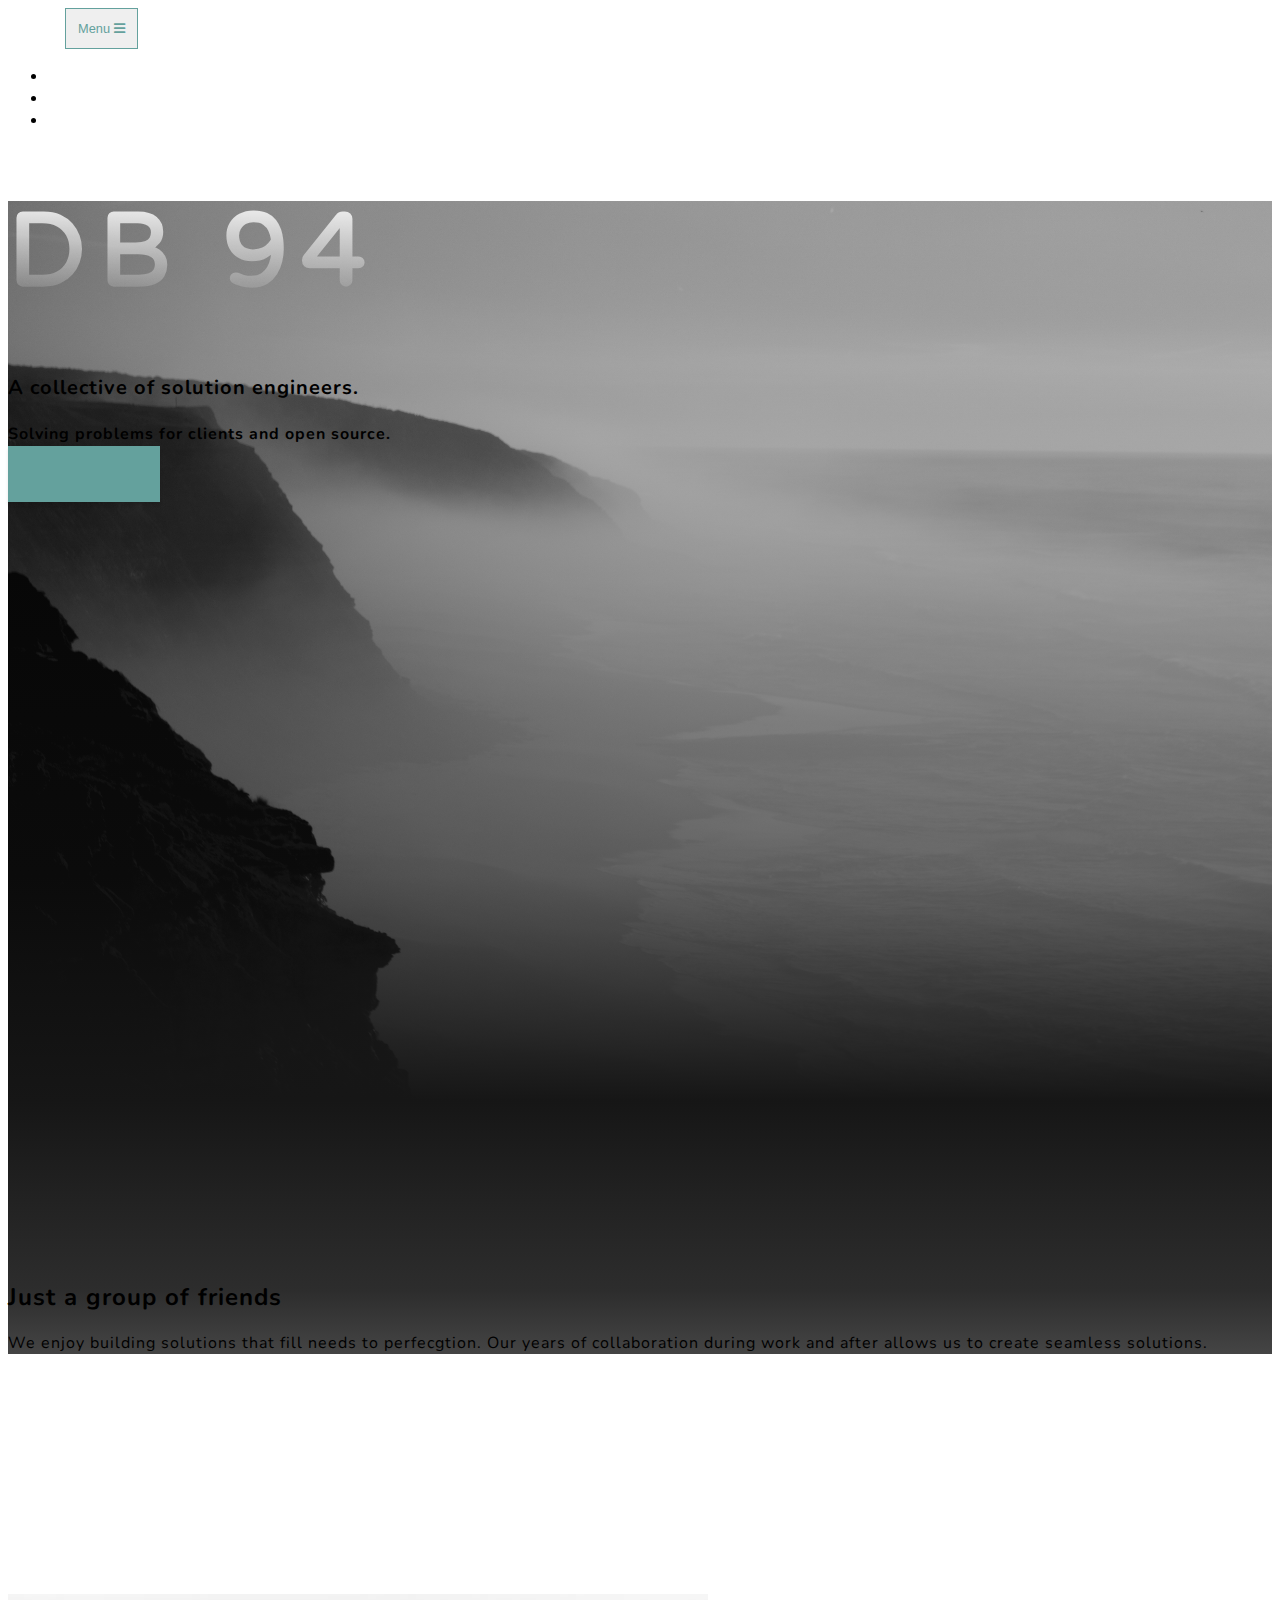
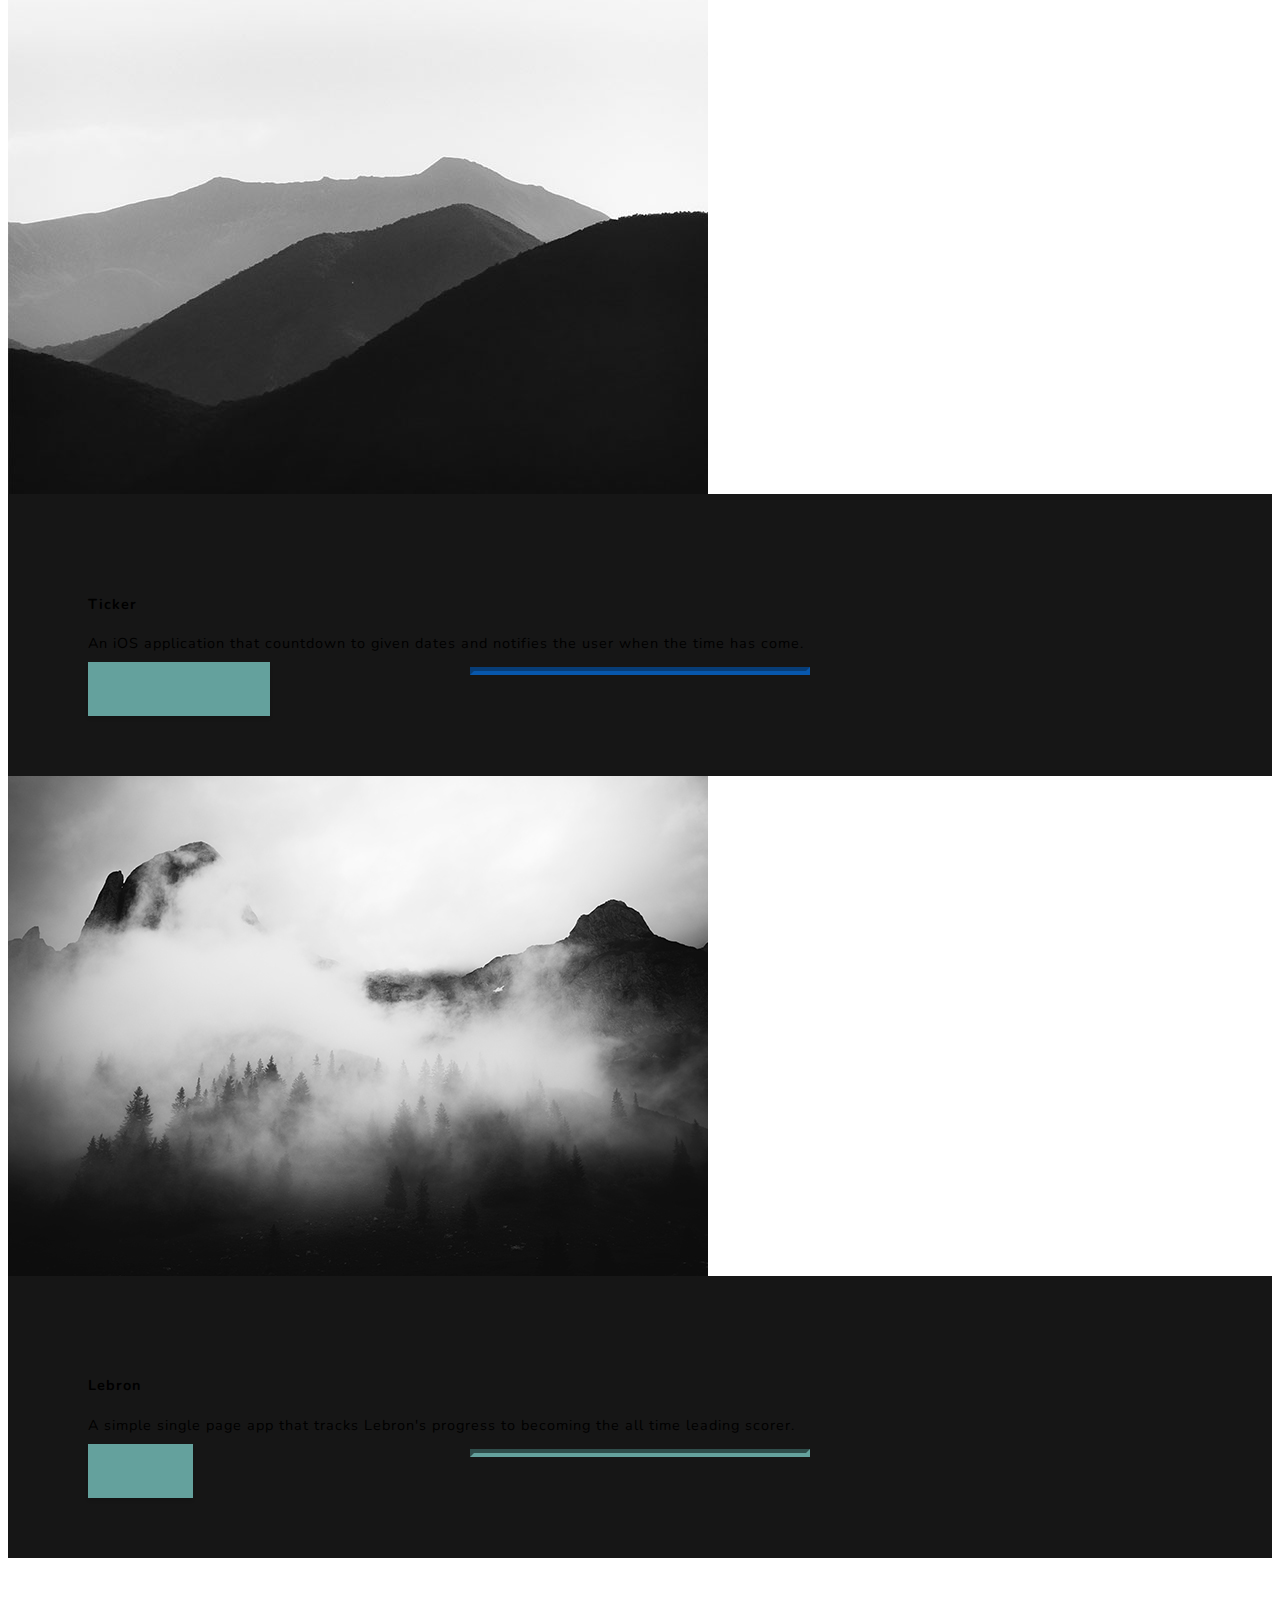
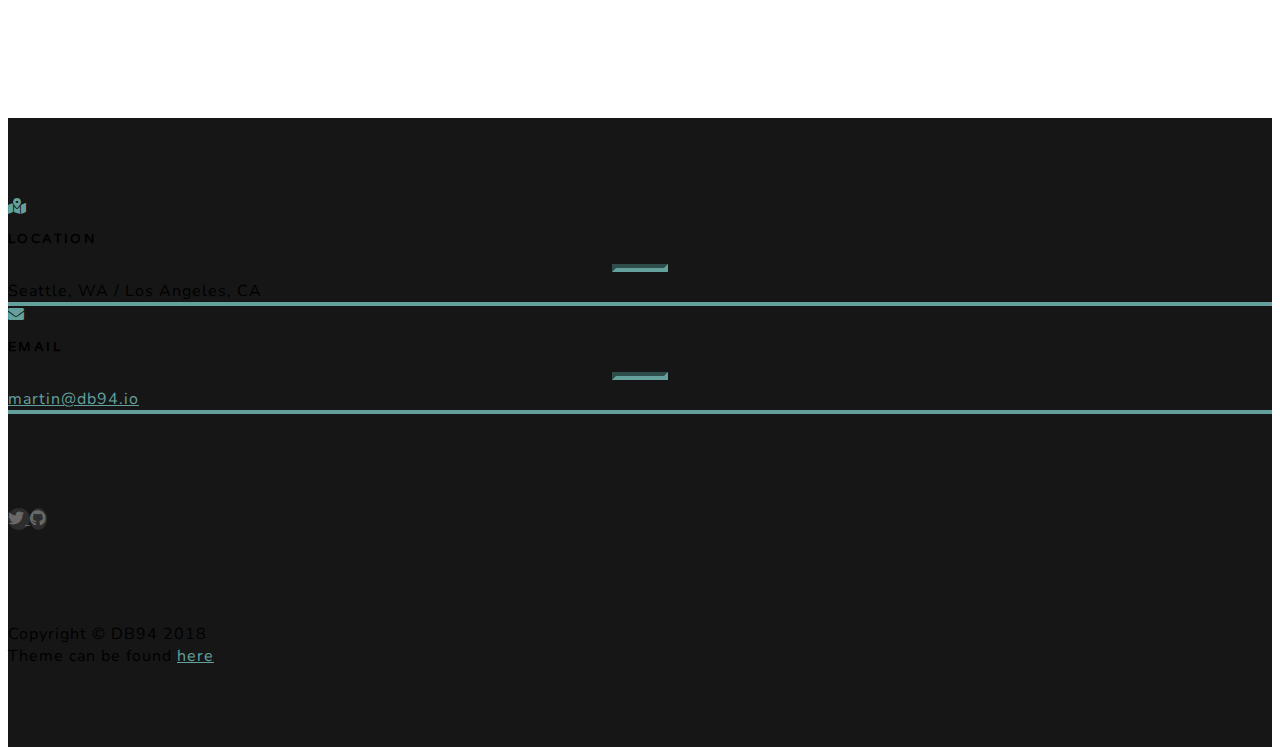
==== index.html @ 8a96ea71 "Add first version" ====
<html>
  <head>
    <meta charset="utf-8">
    <meta name="viewport" content="width=device-width, initial-scale=1, shrink-to-fit=no">
    <meta name="description" content="Software engineers available for contract work.">
    <meta name="author" content="Martin Calvert">
    <title>DB 94</title>
    <link rel="stylesheet" href="https://stackpath.bootstrapcdn.com/bootstrap/4.1.3/css/bootstrap.min.css" integrity="sha384-MCw98/SFnGE8fJT3GXwEOngsV7Zt27NXFoaoApmYm81iuXoPkFOJwJ8ERdknLPMO" crossorigin="anonymous">
    <link href="static/css/grayscale.min.css" rel="stylesheet">
    <link href="static/css/all.min.css" rel="stylesheet">
    <link href="https://fonts.googleapis.com/css?family=Varela+Round" rel="stylesheet">
    <link href="https://fonts.googleapis.com/css?family=Nunito:200,200i,300,300i,400,400i,600,600i,700,700i,800,800i,900,900i" rel="stylesheet">
  </head>
  <body>
    <!-- Navigation -->
    <nav class="navbar navbar-expand-lg navbar-light fixed-top" id="mainNav">
      <div class="container">
        <a class="navbar-brand js-scroll-trigger" href="#page-top">DB 94</a>
        <button class="navbar-toggler navbar-toggler-right" type="button" data-toggle="collapse" data-target="#navbarResponsive" aria-controls="navbarResponsive" aria-expanded="false" aria-label="Toggle navigation">
          Menu
          <i class="fas fa-bars"></i>
        </button>
        <div class="collapse navbar-collapse" id="navbarResponsive">
          <ul class="navbar-nav ml-auto">
            <li class="nav-item">
              <a class="nav-link js-scroll-trigger" href="#about">About</a>
            </li>
            <li class="nav-item">
              <a class="nav-link js-scroll-trigger" href="#projects">Projects</a>
            </li>
            <li class="nav-item">
              <a class="nav-link js-scroll-trigger" href="#contact">Contact</a>
            </li>
          </ul>
        </div>
      </div>
    </nav>

    <!-- Header -->
    <header class="masthead">
      <div class="container d-flex h-100 align-items-center">
        <div class="mx-auto text-center">
          <h1 class="mx-auto my-0 text-uppercase">DB 94</h1>
          <h2 class="text-white-50 mx-auto mt-2 mb-5">A collective of solution engineers.</h2>
          <h4 class="text-white-50 mx-auto mt-2 mb-5">Solving problems for clients and open source.</h4>
          <a href="#about" class="btn btn-primary js-scroll-trigger">About Us</a>
        </div>
      </div>
    </header>

    <!-- About Section -->
    <section id="about" class="about-section text-center">
      <div class="container">
        <div class="row">
          <div class="col-lg-8 mx-auto">
            <h2 class="text-white mb-4">Just a group of friends</h2>
            <p class="text-white-50">
              We enjoy building solutions that fill needs to perfecgtion. Our years of collaboration during work and after allows us to create seamless solutions.
            </p>
          </div>
        </div>
      </div>
    </section>

    <!-- Projects Section -->
    <section id="projects" class="projects-section bg-light">
      <div class="container">

        <!-- Featured Project Row -->
        <!-- <div class="row align-items-center no-gutters mb-4 mb-lg-5">
          <div class="col-xl-8 col-lg-7">
            <img class="img-fluid mb-3 mb-lg-0" src="static/img/bg-masthead.jpg" alt="">
          </div>
          <div class="col-xl-4 col-lg-5">
            <div class="featured-text text-center text-lg-left">
              <h4>Lebron</h4>
              <p class="text-black-50 mb-0"></p>
            </div>
          </div>
        </div> -->

        <!-- Project One Row -->
        <div class="row justify-content-center no-gutters mb-5 mb-lg-0">
          <div class="col-lg-6">
            <img class="img-fluid" src="static/img/demo-image-01.jpg" alt="">
          </div>
          <div class="col-lg-6">
            <div class="bg-black text-center h-100 project">
              <div class="d-flex h-100">
                <div class="project-text w-100 my-auto text-center text-lg-left">
                  <h4 class="text-white">Ticker</h4>
                  <p class="mb-0 text-white-50">An iOS application that countdown to given dates and notifies the user when the time has come.</p>
                  <hr class="d-none d-lg-block mb-0 ml-0" style="border-color: #007bff !important; opacity: .65;">
                  <a href="#" class="btn disabled btn-primary js-scroll-trigger" style="margin-top: 2rem;">Coming Soon</a>
                </div>
              </div>
            </div>
          </div>
        </div>

        <!-- Project Two Row -->
        <div class="row justify-content-center no-gutters">
          <div class="col-lg-6">
            <img class="img-fluid" src="static/img/demo-image-02.jpg" alt="">
          </div>
          <div class="col-lg-6 order-lg-first">
            <div class="bg-black text-center h-100 project">
              <div class="d-flex h-100">
                <div class="project-text w-100 my-auto text-center text-lg-right">
                  <h4 class="text-white">Lebron</h4>
                  <p class="mb-0 text-white-50">A simple single page app that tracks Lebron's progress to becoming the all time leading scorer.</p>
                  <hr class="d-none d-lg-block mb-0 mr-0">
                  <a href="https://lebron.db94.io" class="btn btn-primary js-scroll-trigger" style="margin-top: 2rem;">View</a>
                </div>
              </div>
            </div>
          </div>
        </div>

      </div>
    </section>

    <!-- Contact Section -->
    <section id="contact" class="contact-section bg-black">
      <div class="container">

        <div class="row">

          <div class="col-md-6 mb-4 mb-md-0">
            <div class="card py-4 h-100">
              <div class="card-body text-center">
                <i class="fas fa-map-marked-alt text-primary mb-2"></i>
                <h4 class="text-uppercase m-0">Location</h4>
                <hr class="my-4">
                <div class="small text-black-50">Seattle, WA / Los Angeles, CA</div>
              </div>
            </div>
          </div>

          <div class="col-md-6 mb-4 mb-md-0">
            <div class="card py-4 h-100">
              <div class="card-body text-center">
                <i class="fas fa-envelope text-primary mb-2"></i>
                <h4 class="text-uppercase m-0">Email</h4>
                <hr class="my-4">
                <div class="small text-black-50">
                  <a href="#">martin@db94.io</a>
                </div>
              </div>
            </div>
          </div>
        </div>

        <div class="social d-flex justify-content-center">
          <a href="https://twitter.com/db94io" class="mx-2">
            <i class="fab fa-twitter" style="line-height: 3rem;"></i>
          </a>
          <a href="https://github.com/db-94" class="mx-2">
            <i class="fab fa-github" style="line-height: 3rem;"></i>
          </a>
        </div>

      </div>
    </section>

    <!-- Footer -->
    <footer class="bg-black small text-center text-white-50">
      <div class="container">
        Copyright &copy; DB94 2018
      </div>
      <div class="container">
        Theme can be found <a href="https://github.com/BlackrockDigital/startbootstrap-grayscale">here</a>
      </div>
    </footer>
    <script src="https://code.jquery.com/jquery-3.3.1.slim.min.js" integrity="sha384-q8i/X+965DzO0rT7abK41JStQIAqVgRVzpbzo5smXKp4YfRvH+8abtTE1Pi6jizo" crossorigin="anonymous"></script>
    <script src="https://cdnjs.cloudflare.com/ajax/libs/popper.js/1.14.3/umd/popper.min.js" integrity="sha384-ZMP7rVo3mIykV+2+9J3UJ46jBk0WLaUAdn689aCwoqbBJiSnjAK/l8WvCWPIPm49" crossorigin="anonymous"></script>
    <script src="https://stackpath.bootstrapcdn.com/bootstrap/4.1.3/js/bootstrap.min.js" integrity="sha384-ChfqqxuZUCnJSK3+MXmPNIyE6ZbWh2IMqE241rYiqJxyMiZ6OW/JmZQ5stwEULTy" crossorigin="anonymous"></script>
    <script src="static/js/jquery.easing.min.js"></script>

    <!-- Custom scripts for this template -->
    <script src="static/js/grayscale.min.js"></script>
  </body>
</html>
---- static/css/grayscale.min.css ----
/*!
 * Start Bootstrap - Grayscale v5.0.2 (https://startbootstrap.com/template-overviews/grayscale)
 * Copyright 2013-2018 Start Bootstrap
 * Licensed under MIT (https://github.com/BlackrockDigital/startbootstrap-grayscale/blob/master/LICENSE)
 */#mainNav{min-height:56px;background-color:#fff}#mainNav .navbar-toggler{font-size:80%;padding:.75rem;color:#64a19d;border:1px solid #64a19d}#mainNav .navbar-toggler:focus{outline:0}#mainNav .navbar-brand{color:#161616;font-weight:700;padding:.9rem 0}#mainNav .navbar-nav .nav-item:hover{color:fade(white,80%);outline:0;background-color:transparent}#mainNav .navbar-nav .nav-item:active,#mainNav .navbar-nav .nav-item:focus{outline:0;background-color:transparent}@media (min-width:992px){#mainNav{padding-top:0;padding-bottom:0;border-bottom:none;background-color:transparent;-webkit-transition:background-color .3s ease-in-out;transition:background-color .3s ease-in-out}#mainNav .navbar-brand{padding:.5rem 0;color:rgba(255,255,255,.5)}#mainNav .nav-link{-webkit-transition:none;transition:none;padding:2rem 1.5rem;color:rgba(255,255,255,.5)}#mainNav .nav-link:hover{color:rgba(255,255,255,.75)}#mainNav .nav-link:active{color:#fff}#mainNav.navbar-shrink{background-color:#fff}#mainNav.navbar-shrink .navbar-brand{color:#161616}#mainNav.navbar-shrink .nav-link{color:#161616;padding:1.5rem 1.5rem 1.25rem;border-bottom:.25rem solid transparent}#mainNav.navbar-shrink .nav-link:hover{color:#64a19d}#mainNav.navbar-shrink .nav-link:active{color:#467370}#mainNav.navbar-shrink .nav-link.active{color:#64a19d;outline:0;border-bottom:.25rem solid #64a19d}}.masthead{position:relative;width:100%;height:auto;min-height:35rem;padding:15rem 0;background:-webkit-gradient(linear,left top,left bottom,from(rgba(22,22,22,.1)),color-stop(75%,rgba(22,22,22,.5)),to(#161616)),url(../img/bg-masthead.jpg);background:linear-gradient(to bottom,rgba(22,22,22,.1) 0,rgba(22,22,22,.5) 75%,#161616 100%),url(../img/bg-masthead.jpg);background-position:center;background-repeat:no-repeat;background-attachment:scroll;background-size:cover}.masthead h1{font-family:'Varela Round';font-size:2.5rem;line-height:2.5rem;letter-spacing:.8rem;background:-webkit-linear-gradient(rgba(255,255,255,.9),rgba(255,255,255,0));-webkit-text-fill-color:transparent;-webkit-background-clip:text}.masthead h2{max-width:20rem;font-size:1rem}@media (min-width:768px){.masthead h1{font-size:4rem;line-height:4rem}}@media (min-width:992px){.masthead{height:100vh;padding:0}.masthead h1{font-size:6.5rem;line-height:6.5rem;letter-spacing:.8rem}.masthead h2{max-width:30rem;font-size:1.25rem}}.btn{-webkit-box-shadow:0 .1875rem .1875rem 0 rgba(0,0,0,.1)!important;box-shadow:0 .1875rem .1875rem 0 rgba(0,0,0,.1)!important;padding:1.25rem 2rem;font-family:'Varela Round';font-size:80%;text-transform:uppercase;letter-spacing:.15rem;border:0}.btn-primary{background-color:#64a19d}.btn-primary:hover{background-color:#4f837f}.btn-primary:focus{background-color:#4f837f;color:#fff}.btn-primary:active{background-color:#467370!important}.about-section{padding-top:10rem;background:-webkit-gradient(linear,left top,left bottom,from(#161616),color-stop(75%,rgba(22,22,22,.9)),to(rgba(22,22,22,.8)));background:linear-gradient(to bottom,#161616 0,rgba(22,22,22,.9) 75%,rgba(22,22,22,.8) 100%)}.about-section p{margin-bottom:5rem}.projects-section{padding:10rem 0}.projects-section .featured-text{padding:2rem}@media (min-width:992px){.projects-section .featured-text{padding:0 0 0 2rem;border-left:.5rem solid #64a19d}}.projects-section .project-text{padding:3rem;font-size:90%}@media (min-width:992px){.projects-section .project-text{padding:5rem}.projects-section .project-text hr{border-color:#64a19d;border-width:.25rem;width:30%}}.signup-section{padding:10rem 0;background:-webkit-gradient(linear,left top,left bottom,from(rgba(22,22,22,.1)),color-stop(75%,rgba(22,22,22,.5)),to(#161616)),url(../img/bg-signup.jpg);background:linear-gradient(to bottom,rgba(22,22,22,.1) 0,rgba(22,22,22,.5) 75%,#161616 100%),url(../img/bg-signup.jpg);background-position:center;background-repeat:no-repeat;background-attachment:scroll;background-size:cover}.signup-section .form-inline input{-webkit-box-shadow:0 .1875rem .1875rem 0 rgba(0,0,0,.1)!important;box-shadow:0 .1875rem .1875rem 0 rgba(0,0,0,.1)!important;padding:1.25rem 2rem;height:auto;font-family:'Varela Round';font-size:80%;text-transform:uppercase;letter-spacing:.15rem;border:0}.contact-section{padding:5rem 0 0}.contact-section .card{border:0;border-bottom:.25rem solid #64a19d}.contact-section .card h4{font-size:.8rem;font-family:'Varela Round';text-transform:uppercase;letter-spacing:.15rem}.contact-section .card hr{border-color:#64a19d;border-width:.25rem;width:3rem}.contact-section .social{margin-top:5rem}.contact-section .social a{text-align:center;height:3rem;width:3rem;background:rgba(255,255,255,.1);border-radius:100%;line-height:3rem!important;color:rgba(255,255,255,.3)}.contact-section .social a:hover{color:rgba(255,255,255,.5)}.contact-section .social a:active{color:#fff}body{font-family:Nunito;letter-spacing:.0625em}a{color:#64a19d}a:focus,a:hover{text-decoration:none;color:#3c6360}.bg-black{background-color:#161616!important}.bg-primary{background-color:#64a19d!important}.text-primary{color:#64a19d!important}footer{padding:5rem 0}
---- static/css/all.min.css ----
/*!
 * Font Awesome Free 5.3.1 by @fontawesome - https://fontawesome.com
 * License - https://fontawesome.com/license/free (Icons: CC BY 4.0, Fonts: SIL OFL 1.1, Code: MIT License)
 */
.fa,.fab,.fal,.far,.fas{-moz-osx-font-smoothing:grayscale;-webkit-font-smoothing:antialiased;display:inline-block;font-style:normal;font-variant:normal;text-rendering:auto;line-height:1}.fa-lg{font-size:1.33333em;line-height:.75em;vertical-align:-.0667em}.fa-xs{font-size:.75em}.fa-sm{font-size:.875em}.fa-1x{font-size:1em}.fa-2x{font-size:2em}.fa-3x{font-size:3em}.fa-4x{font-size:4em}.fa-5x{font-size:5em}.fa-6x{font-size:6em}.fa-7x{font-size:7em}.fa-8x{font-size:8em}.fa-9x{font-size:9em}.fa-10x{font-size:10em}.fa-fw{text-align:center;width:1.25em}.fa-ul{list-style-type:none;margin-left:2.5em;padding-left:0}.fa-ul>li{position:relative}.fa-li{left:-2em;position:absolute;text-align:center;width:2em;line-height:inherit}.fa-border{border:.08em solid #eee;border-radius:.1em;padding:.2em .25em .15em}.fa-pull-left{float:left}.fa-pull-right{float:right}.fa.fa-pull-left,.fab.fa-pull-left,.fal.fa-pull-left,.far.fa-pull-left,.fas.fa-pull-left{margin-right:.3em}.fa.fa-pull-right,.fab.fa-pull-right,.fal.fa-pull-right,.far.fa-pull-right,.fas.fa-pull-right{margin-left:.3em}.fa-spin{animation:fa-spin 2s infinite linear}.fa-pulse{animation:fa-spin 1s infinite steps(8)}@keyframes fa-spin{0%{transform:rotate(0deg)}to{transform:rotate(1turn)}}.fa-rotate-90{-ms-filter:"progid:DXImageTransform.Microsoft.BasicImage(rotation=1)";transform:rotate(90deg)}.fa-rotate-180{-ms-filter:"progid:DXImageTransform.Microsoft.BasicImage(rotation=2)";transform:rotate(180deg)}.fa-rotate-270{-ms-filter:"progid:DXImageTransform.Microsoft.BasicImage(rotation=3)";transform:rotate(270deg)}.fa-flip-horizontal{-ms-filter:"progid:DXImageTransform.Microsoft.BasicImage(rotation=0, mirror=1)";transform:scaleX(-1)}.fa-flip-vertical{transform:scaleY(-1)}.fa-flip-horizontal.fa-flip-vertical,.fa-flip-vertical{-ms-filter:"progid:DXImageTransform.Microsoft.BasicImage(rotation=2, mirror=1)"}.fa-flip-horizontal.fa-flip-vertical{transform:scale(-1)}:root .fa-flip-horizontal,:root .fa-flip-vertical,:root .fa-rotate-90,:root .fa-rotate-180,:root .fa-rotate-270{-webkit-filter:none;filter:none}.fa-stack{display:inline-block;height:2em;line-height:2em;position:relative;vertical-align:middle;width:2em}.fa-stack-1x,.fa-stack-2x{left:0;position:absolute;text-align:center;width:100%}.fa-stack-1x{line-height:inherit}.fa-stack-2x{font-size:2em}.fa-inverse{color:#fff}.fa-500px:before{content:"\f26e"}.fa-accessible-icon:before{content:"\f368"}.fa-accusoft:before{content:"\f369"}.fa-ad:before{content:"\f641"}.fa-address-book:before{content:"\f2b9"}.fa-address-card:before{content:"\f2bb"}.fa-adjust:before{content:"\f042"}.fa-adn:before{content:"\f170"}.fa-adversal:before{content:"\f36a"}.fa-affiliatetheme:before{content:"\f36b"}.fa-air-freshener:before{content:"\f5d0"}.fa-algolia:before{content:"\f36c"}.fa-align-center:before{content:"\f037"}.fa-align-justify:before{content:"\f039"}.fa-align-left:before{content:"\f036"}.fa-align-right:before{content:"\f038"}.fa-alipay:before{content:"\f642"}.fa-allergies:before{content:"\f461"}.fa-amazon:before{content:"\f270"}.fa-amazon-pay:before{content:"\f42c"}.fa-ambulance:before{content:"\f0f9"}.fa-american-sign-language-interpreting:before{content:"\f2a3"}.fa-amilia:before{content:"\f36d"}.fa-anchor:before{content:"\f13d"}.fa-android:before{content:"\f17b"}.fa-angellist:before{content:"\f209"}.fa-angle-double-down:before{content:"\f103"}.fa-angle-double-left:before{content:"\f100"}.fa-angle-double-right:before{content:"\f101"}.fa-angle-double-up:before{content:"\f102"}.fa-angle-down:before{content:"\f107"}.fa-angle-left:before{content:"\f104"}.fa-angle-right:before{content:"\f105"}.fa-angle-up:before{content:"\f106"}.fa-angry:before{content:"\f556"}.fa-angrycreative:before{content:"\f36e"}.fa-angular:before{content:"\f420"}.fa-ankh:before{content:"\f644"}.fa-app-store:before{content:"\f36f"}.fa-app-store-ios:before{content:"\f370"}.fa-apper:before{content:"\f371"}.fa-apple:before{content:"\f179"}.fa-apple-alt:before{content:"\f5d1"}.fa-apple-pay:before{content:"\f415"}.fa-archive:before{content:"\f187"}.fa-archway:before{content:"\f557"}.fa-arrow-alt-circle-down:before{content:"\f358"}.fa-arrow-alt-circle-left:before{content:"\f359"}.fa-arrow-alt-circle-right:before{content:"\f35a"}.fa-arrow-alt-circle-up:before{content:"\f35b"}.fa-arrow-circle-down:before{content:"\f0ab"}.fa-arrow-circle-left:before{content:"\f0a8"}.fa-arrow-circle-right:before{content:"\f0a9"}.fa-arrow-circle-up:before{content:"\f0aa"}.fa-arrow-down:before{content:"\f063"}.fa-arrow-left:before{content:"\f060"}.fa-arrow-right:before{content:"\f061"}.fa-arrow-up:before{content:"\f062"}.fa-arrows-alt:before{content:"\f0b2"}.fa-arrows-alt-h:before{content:"\f337"}.fa-arrows-alt-v:before{content:"\f338"}.fa-assistive-listening-systems:before{content:"\f2a2"}.fa-asterisk:before{content:"\f069"}.fa-asymmetrik:before{content:"\f372"}.fa-at:before{content:"\f1fa"}.fa-atlas:before{content:"\f558"}.fa-atom:before{content:"\f5d2"}.fa-audible:before{content:"\f373"}.fa-audio-description:before{content:"\f29e"}.fa-autoprefixer:before{content:"\f41c"}.fa-avianex:before{content:"\f374"}.fa-aviato:before{content:"\f421"}.fa-award:before{content:"\f559"}.fa-aws:before{content:"\f375"}.fa-backspace:before{content:"\f55a"}.fa-backward:before{content:"\f04a"}.fa-balance-scale:before{content:"\f24e"}.fa-ban:before{content:"\f05e"}.fa-band-aid:before{content:"\f462"}.fa-bandcamp:before{content:"\f2d5"}.fa-barcode:before{content:"\f02a"}.fa-bars:before{content:"\f0c9"}.fa-baseball-ball:before{content:"\f433"}.fa-basketball-ball:before{content:"\f434"}.fa-bath:before{content:"\f2cd"}.fa-battery-empty:before{content:"\f244"}.fa-battery-full:before{content:"\f240"}.fa-battery-half:before{content:"\f242"}.fa-battery-quarter:before{content:"\f243"}.fa-battery-three-quarters:before{content:"\f241"}.fa-bed:before{content:"\f236"}.fa-beer:before{content:"\f0fc"}.fa-behance:before{content:"\f1b4"}.fa-behance-square:before{content:"\f1b5"}.fa-bell:before{content:"\f0f3"}.fa-bell-slash:before{content:"\f1f6"}.fa-bezier-curve:before{content:"\f55b"}.fa-bible:before{content:"\f647"}.fa-bicycle:before{content:"\f206"}.fa-bimobject:before{content:"\f378"}.fa-binoculars:before{content:"\f1e5"}.fa-birthday-cake:before{content:"\f1fd"}.fa-bitbucket:before{content:"\f171"}.fa-bitcoin:before{content:"\f379"}.fa-bity:before{content:"\f37a"}.fa-black-tie:before{content:"\f27e"}.fa-blackberry:before{content:"\f37b"}.fa-blender:before{content:"\f517"}.fa-blind:before{content:"\f29d"}.fa-blogger:before{content:"\f37c"}.fa-blogger-b:before{content:"\f37d"}.fa-bluetooth:before{content:"\f293"}.fa-bluetooth-b:before{content:"\f294"}.fa-bold:before{content:"\f032"}.fa-bolt:before{content:"\f0e7"}.fa-bomb:before{content:"\f1e2"}.fa-bone:before{content:"\f5d7"}.fa-bong:before{content:"\f55c"}.fa-book:before{content:"\f02d"}.fa-book-open:before{content:"\f518"}.fa-book-reader:before{content:"\f5da"}.fa-bookmark:before{content:"\f02e"}.fa-bowling-ball:before{content:"\f436"}.fa-box:before{content:"\f466"}.fa-box-open:before{content:"\f49e"}.fa-boxes:before{content:"\f468"}.fa-braille:before{content:"\f2a1"}.fa-brain:before{content:"\f5dc"}.fa-briefcase:before{content:"\f0b1"}.fa-briefcase-medical:before{content:"\f469"}.fa-broadcast-tower:before{content:"\f519"}.fa-broom:before{content:"\f51a"}.fa-brush:before{content:"\f55d"}.fa-btc:before{content:"\f15a"}.fa-bug:before{content:"\f188"}.fa-building:before{content:"\f1ad"}.fa-bullhorn:before{content:"\f0a1"}.fa-bullseye:before{content:"\f140"}.fa-burn:before{content:"\f46a"}.fa-buromobelexperte:before{content:"\f37f"}.fa-bus:before{content:"\f207"}.fa-bus-alt:before{content:"\f55e"}.fa-business-time:before{content:"\f64a"}.fa-buysellads:before{content:"\f20d"}.fa-calculator:before{content:"\f1ec"}.fa-calendar:before{content:"\f133"}.fa-calendar-alt:before{content:"\f073"}.fa-calendar-check:before{content:"\f274"}.fa-calendar-minus:before{content:"\f272"}.fa-calendar-plus:before{content:"\f271"}.fa-calendar-times:before{content:"\f273"}.fa-camera:before{content:"\f030"}.fa-camera-retro:before{content:"\f083"}.fa-cannabis:before{content:"\f55f"}.fa-capsules:before{content:"\f46b"}.fa-car:before{content:"\f1b9"}.fa-car-alt:before{content:"\f5de"}.fa-car-battery:before{content:"\f5df"}.fa-car-crash:before{content:"\f5e1"}.fa-car-side:before{content:"\f5e4"}.fa-caret-down:before{content:"\f0d7"}.fa-caret-left:before{content:"\f0d9"}.fa-caret-right:before{content:"\f0da"}.fa-caret-square-down:before{content:"\f150"}.fa-caret-square-left:before{content:"\f191"}.fa-caret-square-right:before{content:"\f152"}.fa-caret-square-up:before{content:"\f151"}.fa-caret-up:before{content:"\f0d8"}.fa-cart-arrow-down:before{content:"\f218"}.fa-cart-plus:before{content:"\f217"}.fa-cc-amazon-pay:before{content:"\f42d"}.fa-cc-amex:before{content:"\f1f3"}.fa-cc-apple-pay:before{content:"\f416"}.fa-cc-diners-club:before{content:"\f24c"}.fa-cc-discover:before{content:"\f1f2"}.fa-cc-jcb:before{content:"\f24b"}.fa-cc-mastercard:before{content:"\f1f1"}.fa-cc-paypal:before{content:"\f1f4"}.fa-cc-stripe:before{content:"\f1f5"}.fa-cc-visa:before{content:"\f1f0"}.fa-centercode:before{content:"\f380"}.fa-certificate:before{content:"\f0a3"}.fa-chalkboard:before{content:"\f51b"}.fa-chalkboard-teacher:before{content:"\f51c"}.fa-charging-station:before{content:"\f5e7"}.fa-chart-area:before{content:"\f1fe"}.fa-chart-bar:before{content:"\f080"}.fa-chart-line:before{content:"\f201"}.fa-chart-pie:before{content:"\f200"}.fa-check:before{content:"\f00c"}.fa-check-circle:before{content:"\f058"}.fa-check-double:before{content:"\f560"}.fa-check-square:before{content:"\f14a"}.fa-chess:before{content:"\f439"}.fa-chess-bishop:before{content:"\f43a"}.fa-chess-board:before{content:"\f43c"}.fa-chess-king:before{content:"\f43f"}.fa-chess-knight:before{content:"\f441"}.fa-chess-pawn:before{content:"\f443"}.fa-chess-queen:before{content:"\f445"}.fa-chess-rook:before{content:"\f447"}.fa-chevron-circle-down:before{content:"\f13a"}.fa-chevron-circle-left:before{content:"\f137"}.fa-chevron-circle-right:before{content:"\f138"}.fa-chevron-circle-up:before{content:"\f139"}.fa-chevron-down:before{content:"\f078"}.fa-chevron-left:before{content:"\f053"}.fa-chevron-right:before{content:"\f054"}.fa-chevron-up:before{content:"\f077"}.fa-child:before{content:"\f1ae"}.fa-chrome:before{content:"\f268"}.fa-church:before{content:"\f51d"}.fa-circle:before{content:"\f111"}.fa-circle-notch:before{content:"\f1ce"}.fa-city:before{content:"\f64f"}.fa-clipboard:before{content:"\f328"}.fa-clipboard-check:before{content:"\f46c"}.fa-clipboard-list:before{content:"\f46d"}.fa-clock:before{content:"\f017"}.fa-clone:before{content:"\f24d"}.fa-closed-captioning:before{content:"\f20a"}.fa-cloud:before{content:"\f0c2"}.fa-cloud-download-alt:before{content:"\f381"}.fa-cloud-upload-alt:before{content:"\f382"}.fa-cloudscale:before{content:"\f383"}.fa-cloudsmith:before{content:"\f384"}.fa-cloudversify:before{content:"\f385"}.fa-cocktail:before{content:"\f561"}.fa-code:before{content:"\f121"}.fa-code-branch:before{content:"\f126"}.fa-codepen:before{content:"\f1cb"}.fa-codiepie:before{content:"\f284"}.fa-coffee:before{content:"\f0f4"}.fa-cog:before{content:"\f013"}.fa-cogs:before{content:"\f085"}.fa-coins:before{content:"\f51e"}.fa-columns:before{content:"\f0db"}.fa-comment:before{content:"\f075"}.fa-comment-alt:before{content:"\f27a"}.fa-comment-dollar:before{content:"\f651"}.fa-comment-dots:before{content:"\f4ad"}.fa-comment-slash:before{content:"\f4b3"}.fa-comments:before{content:"\f086"}.fa-comments-dollar:before{content:"\f653"}.fa-compact-disc:before{content:"\f51f"}.fa-compass:before{content:"\f14e"}.fa-compress:before{content:"\f066"}.fa-concierge-bell:before{content:"\f562"}.fa-connectdevelop:before{content:"\f20e"}.fa-contao:before{content:"\f26d"}.fa-cookie:before{content:"\f563"}.fa-cookie-bite:before{content:"\f564"}.fa-copy:before{content:"\f0c5"}.fa-copyright:before{content:"\f1f9"}.fa-couch:before{content:"\f4b8"}.fa-cpanel:before{content:"\f388"}.fa-creative-commons:before{content:"\f25e"}.fa-creative-commons-by:before{content:"\f4e7"}.fa-creative-commons-nc:before{content:"\f4e8"}.fa-creative-commons-nc-eu:before{content:"\f4e9"}.fa-creative-commons-nc-jp:before{content:"\f4ea"}.fa-creative-commons-nd:before{content:"\f4eb"}.fa-creative-commons-pd:before{content:"\f4ec"}.fa-creative-commons-pd-alt:before{content:"\f4ed"}.fa-creative-commons-remix:before{content:"\f4ee"}.fa-creative-commons-sa:before{content:"\f4ef"}.fa-creative-commons-sampling:before{content:"\f4f0"}.fa-creative-commons-sampling-plus:before{content:"\f4f1"}.fa-creative-commons-share:before{content:"\f4f2"}.fa-credit-card:before{content:"\f09d"}.fa-crop:before{content:"\f125"}.fa-crop-alt:before{content:"\f565"}.fa-cross:before{content:"\f654"}.fa-crosshairs:before{content:"\f05b"}.fa-crow:before{content:"\f520"}.fa-crown:before{content:"\f521"}.fa-css3:before{content:"\f13c"}.fa-css3-alt:before{content:"\f38b"}.fa-cube:before{content:"\f1b2"}.fa-cubes:before{content:"\f1b3"}.fa-cut:before{content:"\f0c4"}.fa-cuttlefish:before{content:"\f38c"}.fa-d-and-d:before{content:"\f38d"}.fa-dashcube:before{content:"\f210"}.fa-database:before{content:"\f1c0"}.fa-deaf:before{content:"\f2a4"}.fa-delicious:before{content:"\f1a5"}.fa-deploydog:before{content:"\f38e"}.fa-deskpro:before{content:"\f38f"}.fa-desktop:before{content:"\f108"}.fa-deviantart:before{content:"\f1bd"}.fa-dharmachakra:before{content:"\f655"}.fa-diagnoses:before{content:"\f470"}.fa-dice:before{content:"\f522"}.fa-dice-five:before{content:"\f523"}.fa-dice-four:before{content:"\f524"}.fa-dice-one:before{content:"\f525"}.fa-dice-six:before{content:"\f526"}.fa-dice-three:before{content:"\f527"}.fa-dice-two:before{content:"\f528"}.fa-digg:before{content:"\f1a6"}.fa-digital-ocean:before{content:"\f391"}.fa-digital-tachograph:before{content:"\f566"}.fa-directions:before{content:"\f5eb"}.fa-discord:before{content:"\f392"}.fa-discourse:before{content:"\f393"}.fa-divide:before{content:"\f529"}.fa-dizzy:before{content:"\f567"}.fa-dna:before{content:"\f471"}.fa-dochub:before{content:"\f394"}.fa-docker:before{content:"\f395"}.fa-dollar-sign:before{content:"\f155"}.fa-dolly:before{content:"\f472"}.fa-dolly-flatbed:before{content:"\f474"}.fa-donate:before{content:"\f4b9"}.fa-door-closed:before{content:"\f52a"}.fa-door-open:before{content:"\f52b"}.fa-dot-circle:before{content:"\f192"}.fa-dove:before{content:"\f4ba"}.fa-download:before{content:"\f019"}.fa-draft2digital:before{content:"\f396"}.fa-drafting-compass:before{content:"\f568"}.fa-draw-polygon:before{content:"\f5ee"}.fa-dribbble:before{content:"\f17d"}.fa-dribbble-square:before{content:"\f397"}.fa-dropbox:before{content:"\f16b"}.fa-drum:before{content:"\f569"}.fa-drum-steelpan:before{content:"\f56a"}.fa-drupal:before{content:"\f1a9"}.fa-dumbbell:before{content:"\f44b"}.fa-dyalog:before{content:"\f399"}.fa-earlybirds:before{content:"\f39a"}.fa-ebay:before{content:"\f4f4"}.fa-edge:before{content:"\f282"}.fa-edit:before{content:"\f044"}.fa-eject:before{content:"\f052"}.fa-elementor:before{content:"\f430"}.fa-ellipsis-h:before{content:"\f141"}.fa-ellipsis-v:before{content:"\f142"}.fa-ello:before{content:"\f5f1"}.fa-ember:before{content:"\f423"}.fa-empire:before{content:"\f1d1"}.fa-envelope:before{content:"\f0e0"}.fa-envelope-open:before{content:"\f2b6"}.fa-envelope-open-text:before{content:"\f658"}.fa-envelope-square:before{content:"\f199"}.fa-envira:before{content:"\f299"}.fa-equals:before{content:"\f52c"}.fa-eraser:before{content:"\f12d"}.fa-erlang:before{content:"\f39d"}.fa-ethereum:before{content:"\f42e"}.fa-etsy:before{content:"\f2d7"}.fa-euro-sign:before{content:"\f153"}.fa-exchange-alt:before{content:"\f362"}.fa-exclamation:before{content:"\f12a"}.fa-exclamation-circle:before{content:"\f06a"}.fa-exclamation-triangle:before{content:"\f071"}.fa-expand:before{content:"\f065"}.fa-expand-arrows-alt:before{content:"\f31e"}.fa-expeditedssl:before{content:"\f23e"}.fa-external-link-alt:before{content:"\f35d"}.fa-external-link-square-alt:before{content:"\f360"}.fa-eye:before{content:"\f06e"}.fa-eye-dropper:before{content:"\f1fb"}.fa-eye-slash:before{content:"\f070"}.fa-facebook:before{content:"\f09a"}.fa-facebook-f:before{content:"\f39e"}.fa-facebook-messenger:before{content:"\f39f"}.fa-facebook-square:before{content:"\f082"}.fa-fast-backward:before{content:"\f049"}.fa-fast-forward:before{content:"\f050"}.fa-fax:before{content:"\f1ac"}.fa-feather:before{content:"\f52d"}.fa-feather-alt:before{content:"\f56b"}.fa-female:before{content:"\f182"}.fa-fighter-jet:before{content:"\f0fb"}.fa-file:before{content:"\f15b"}.fa-file-alt:before{content:"\f15c"}.fa-file-archive:before{content:"\f1c6"}.fa-file-audio:before{content:"\f1c7"}.fa-file-code:before{content:"\f1c9"}.fa-file-contract:before{content:"\f56c"}.fa-file-download:before{content:"\f56d"}.fa-file-excel:before{content:"\f1c3"}.fa-file-export:before{content:"\f56e"}.fa-file-image:before{content:"\f1c5"}.fa-file-import:before{content:"\f56f"}.fa-file-invoice:before{content:"\f570"}.fa-file-invoice-dollar:before{content:"\f571"}.fa-file-medical:before{content:"\f477"}.fa-file-medical-alt:before{content:"\f478"}.fa-file-pdf:before{content:"\f1c1"}.fa-file-powerpoint:before{content:"\f1c4"}.fa-file-prescription:before{content:"\f572"}.fa-file-signature:before{content:"\f573"}.fa-file-upload:before{content:"\f574"}.fa-file-video:before{content:"\f1c8"}.fa-file-word:before{content:"\f1c2"}.fa-fill:before{content:"\f575"}.fa-fill-drip:before{content:"\f576"}.fa-film:before{content:"\f008"}.fa-filter:before{content:"\f0b0"}.fa-fingerprint:before{content:"\f577"}.fa-fire:before{content:"\f06d"}.fa-fire-extinguisher:before{content:"\f134"}.fa-firefox:before{content:"\f269"}.fa-first-aid:before{content:"\f479"}.fa-first-order:before{content:"\f2b0"}.fa-first-order-alt:before{content:"\f50a"}.fa-firstdraft:before{content:"\f3a1"}.fa-fish:before{content:"\f578"}.fa-flag:before{content:"\f024"}.fa-flag-checkered:before{content:"\f11e"}.fa-flask:before{content:"\f0c3"}.fa-flickr:before{content:"\f16e"}.fa-flipboard:before{content:"\f44d"}.fa-flushed:before{content:"\f579"}.fa-fly:before{content:"\f417"}.fa-folder:before{content:"\f07b"}.fa-folder-minus:before{content:"\f65d"}.fa-folder-open:before{content:"\f07c"}.fa-folder-plus:before{content:"\f65e"}.fa-font:before{content:"\f031"}.fa-font-awesome:before{content:"\f2b4"}.fa-font-awesome-alt:before{content:"\f35c"}.fa-font-awesome-flag:before{content:"\f425"}.fa-font-awesome-logo-full:before{content:"\f4e6"}.fa-fonticons:before{content:"\f280"}.fa-fonticons-fi:before{content:"\f3a2"}.fa-football-ball:before{content:"\f44e"}.fa-fort-awesome:before{content:"\f286"}.fa-fort-awesome-alt:before{content:"\f3a3"}.fa-forumbee:before{content:"\f211"}.fa-forward:before{content:"\f04e"}.fa-foursquare:before{content:"\f180"}.fa-free-code-camp:before{content:"\f2c5"}.fa-freebsd:before{content:"\f3a4"}.fa-frog:before{content:"\f52e"}.fa-frown:before{content:"\f119"}.fa-frown-open:before{content:"\f57a"}.fa-fulcrum:before{content:"\f50b"}.fa-funnel-dollar:before{content:"\f662"}.fa-futbol:before{content:"\f1e3"}.fa-galactic-republic:before{content:"\f50c"}.fa-galactic-senate:before{content:"\f50d"}.fa-gamepad:before{content:"\f11b"}.fa-gas-pump:before{content:"\f52f"}.fa-gavel:before{content:"\f0e3"}.fa-gem:before{content:"\f3a5"}.fa-genderless:before{content:"\f22d"}.fa-get-pocket:before{content:"\f265"}.fa-gg:before{content:"\f260"}.fa-gg-circle:before{content:"\f261"}.fa-gift:before{content:"\f06b"}.fa-git:before{content:"\f1d3"}.fa-git-square:before{content:"\f1d2"}.fa-github:before{content:"\f09b"}.fa-github-alt:before{content:"\f113"}.fa-github-square:before{content:"\f092"}.fa-gitkraken:before{content:"\f3a6"}.fa-gitlab:before{content:"\f296"}.fa-gitter:before{content:"\f426"}.fa-glass-martini:before{content:"\f000"}.fa-glass-martini-alt:before{content:"\f57b"}.fa-glasses:before{content:"\f530"}.fa-glide:before{content:"\f2a5"}.fa-glide-g:before{content:"\f2a6"}.fa-globe:before{content:"\f0ac"}.fa-globe-africa:before{content:"\f57c"}.fa-globe-americas:before{content:"\f57d"}.fa-globe-asia:before{content:"\f57e"}.fa-gofore:before{content:"\f3a7"}.fa-golf-ball:before{content:"\f450"}.fa-goodreads:before{content:"\f3a8"}.fa-goodreads-g:before{content:"\f3a9"}.fa-google:before{content:"\f1a0"}.fa-google-drive:before{content:"\f3aa"}.fa-google-play:before{content:"\f3ab"}.fa-google-plus:before{content:"\f2b3"}.fa-google-plus-g:before{content:"\f0d5"}.fa-google-plus-square:before{content:"\f0d4"}.fa-google-wallet:before{content:"\f1ee"}.fa-gopuram:before{content:"\f664"}.fa-graduation-cap:before{content:"\f19d"}.fa-gratipay:before{content:"\f184"}.fa-grav:before{content:"\f2d6"}.fa-greater-than:before{content:"\f531"}.fa-greater-than-equal:before{content:"\f532"}.fa-grimace:before{content:"\f57f"}.fa-grin:before{content:"\f580"}.fa-grin-alt:before{content:"\f581"}.fa-grin-beam:before{content:"\f582"}.fa-grin-beam-sweat:before{content:"\f583"}.fa-grin-hearts:before{content:"\f584"}.fa-grin-squint:before{content:"\f585"}.fa-grin-squint-tears:before{content:"\f586"}.fa-grin-stars:before{content:"\f587"}.fa-grin-tears:before{content:"\f588"}.fa-grin-tongue:before{content:"\f589"}.fa-grin-tongue-squint:before{content:"\f58a"}.fa-grin-tongue-wink:before{content:"\f58b"}.fa-grin-wink:before{content:"\f58c"}.fa-grip-horizontal:before{content:"\f58d"}.fa-grip-vertical:before{content:"\f58e"}.fa-gripfire:before{content:"\f3ac"}.fa-grunt:before{content:"\f3ad"}.fa-gulp:before{content:"\f3ae"}.fa-h-square:before{content:"\f0fd"}.fa-hacker-news:before{content:"\f1d4"}.fa-hacker-news-square:before{content:"\f3af"}.fa-hackerrank:before{content:"\f5f7"}.fa-hamsa:before{content:"\f665"}.fa-hand-holding:before{content:"\f4bd"}.fa-hand-holding-heart:before{content:"\f4be"}.fa-hand-holding-usd:before{content:"\f4c0"}.fa-hand-lizard:before{content:"\f258"}.fa-hand-paper:before{content:"\f256"}.fa-hand-peace:before{content:"\f25b"}.fa-hand-point-down:before{content:"\f0a7"}.fa-hand-point-left:before{content:"\f0a5"}.fa-hand-point-right:before{content:"\f0a4"}.fa-hand-point-up:before{content:"\f0a6"}.fa-hand-pointer:before{content:"\f25a"}.fa-hand-rock:before{content:"\f255"}.fa-hand-scissors:before{content:"\f257"}.fa-hand-spock:before{content:"\f259"}.fa-hands:before{content:"\f4c2"}.fa-hands-helping:before{content:"\f4c4"}.fa-handshake:before{content:"\f2b5"}.fa-hashtag:before{content:"\f292"}.fa-haykal:before{content:"\f666"}.fa-hdd:before{content:"\f0a0"}.fa-heading:before{content:"\f1dc"}.fa-headphones:before{content:"\f025"}.fa-headphones-alt:before{content:"\f58f"}.fa-headset:before{content:"\f590"}.fa-heart:before{content:"\f004"}.fa-heartbeat:before{content:"\f21e"}.fa-helicopter:before{content:"\f533"}.fa-highlighter:before{content:"\f591"}.fa-hips:before{content:"\f452"}.fa-hire-a-helper:before{content:"\f3b0"}.fa-history:before{content:"\f1da"}.fa-hockey-puck:before{content:"\f453"}.fa-home:before{content:"\f015"}.fa-hooli:before{content:"\f427"}.fa-hornbill:before{content:"\f592"}.fa-hospital:before{content:"\f0f8"}.fa-hospital-alt:before{content:"\f47d"}.fa-hospital-symbol:before{content:"\f47e"}.fa-hot-tub:before{content:"\f593"}.fa-hotel:before{content:"\f594"}.fa-hotjar:before{content:"\f3b1"}.fa-hourglass:before{content:"\f254"}.fa-hourglass-end:before{content:"\f253"}.fa-hourglass-half:before{content:"\f252"}.fa-hourglass-start:before{content:"\f251"}.fa-houzz:before{content:"\f27c"}.fa-html5:before{content:"\f13b"}.fa-hubspot:before{content:"\f3b2"}.fa-i-cursor:before{content:"\f246"}.fa-id-badge:before{content:"\f2c1"}.fa-id-card:before{content:"\f2c2"}.fa-id-card-alt:before{content:"\f47f"}.fa-image:before{content:"\f03e"}.fa-images:before{content:"\f302"}.fa-imdb:before{content:"\f2d8"}.fa-inbox:before{content:"\f01c"}.fa-indent:before{content:"\f03c"}.fa-industry:before{content:"\f275"}.fa-infinity:before{content:"\f534"}.fa-info:before{content:"\f129"}.fa-info-circle:before{content:"\f05a"}.fa-instagram:before{content:"\f16d"}.fa-internet-explorer:before{content:"\f26b"}.fa-ioxhost:before{content:"\f208"}.fa-italic:before{content:"\f033"}.fa-itunes:before{content:"\f3b4"}.fa-itunes-note:before{content:"\f3b5"}.fa-java:before{content:"\f4e4"}.fa-jedi:before{content:"\f669"}.fa-jedi-order:before{content:"\f50e"}.fa-jenkins:before{content:"\f3b6"}.fa-joget:before{content:"\f3b7"}.fa-joint:before{content:"\f595"}.fa-joomla:before{content:"\f1aa"}.fa-journal-whills:before{content:"\f66a"}.fa-js:before{content:"\f3b8"}.fa-js-square:before{content:"\f3b9"}.fa-jsfiddle:before{content:"\f1cc"}.fa-kaaba:before{content:"\f66b"}.fa-kaggle:before{content:"\f5fa"}.fa-key:before{content:"\f084"}.fa-keybase:before{content:"\f4f5"}.fa-keyboard:before{content:"\f11c"}.fa-keycdn:before{content:"\f3ba"}.fa-khanda:before{content:"\f66d"}.fa-kickstarter:before{content:"\f3bb"}.fa-kickstarter-k:before{content:"\f3bc"}.fa-kiss:before{content:"\f596"}.fa-kiss-beam:before{content:"\f597"}.fa-kiss-wink-heart:before{content:"\f598"}.fa-kiwi-bird:before{content:"\f535"}.fa-korvue:before{content:"\f42f"}.fa-landmark:before{content:"\f66f"}.fa-language:before{content:"\f1ab"}.fa-laptop:before{content:"\f109"}.fa-laptop-code:before{content:"\f5fc"}.fa-laravel:before{content:"\f3bd"}.fa-lastfm:before{content:"\f202"}.fa-lastfm-square:before{content:"\f203"}.fa-laugh:before{content:"\f599"}.fa-laugh-beam:before{content:"\f59a"}.fa-laugh-squint:before{content:"\f59b"}.fa-laugh-wink:before{content:"\f59c"}.fa-layer-group:before{content:"\f5fd"}.fa-leaf:before{content:"\f06c"}.fa-leanpub:before{content:"\f212"}.fa-lemon:before{content:"\f094"}.fa-less:before{content:"\f41d"}.fa-less-than:before{content:"\f536"}.fa-less-than-equal:before{content:"\f537"}.fa-level-down-alt:before{content:"\f3be"}.fa-level-up-alt:before{content:"\f3bf"}.fa-life-ring:before{content:"\f1cd"}.fa-lightbulb:before{content:"\f0eb"}.fa-line:before{content:"\f3c0"}.fa-link:before{content:"\f0c1"}.fa-linkedin:before{content:"\f08c"}.fa-linkedin-in:before{content:"\f0e1"}.fa-linode:before{content:"\f2b8"}.fa-linux:before{content:"\f17c"}.fa-lira-sign:before{content:"\f195"}.fa-list:before{content:"\f03a"}.fa-list-alt:before{content:"\f022"}.fa-list-ol:before{content:"\f0cb"}.fa-list-ul:before{content:"\f0ca"}.fa-location-arrow:before{content:"\f124"}.fa-lock:before{content:"\f023"}.fa-lock-open:before{content:"\f3c1"}.fa-long-arrow-alt-down:before{content:"\f309"}.fa-long-arrow-alt-left:before{content:"\f30a"}.fa-long-arrow-alt-right:before{content:"\f30b"}.fa-long-arrow-alt-up:before{content:"\f30c"}.fa-low-vision:before{content:"\f2a8"}.fa-luggage-cart:before{content:"\f59d"}.fa-lyft:before{content:"\f3c3"}.fa-magento:before{content:"\f3c4"}.fa-magic:before{content:"\f0d0"}.fa-magnet:before{content:"\f076"}.fa-mail-bulk:before{content:"\f674"}.fa-mailchimp:before{content:"\f59e"}.fa-male:before{content:"\f183"}.fa-mandalorian:before{content:"\f50f"}.fa-map:before{content:"\f279"}.fa-map-marked:before{content:"\f59f"}.fa-map-marked-alt:before{content:"\f5a0"}.fa-map-marker:before{content:"\f041"}.fa-map-marker-alt:before{content:"\f3c5"}.fa-map-pin:before{content:"\f276"}.fa-map-signs:before{content:"\f277"}.fa-markdown:before{content:"\f60f"}.fa-marker:before{content:"\f5a1"}.fa-mars:before{content:"\f222"}.fa-mars-double:before{content:"\f227"}.fa-mars-stroke:before{content:"\f229"}.fa-mars-stroke-h:before{content:"\f22b"}.fa-mars-stroke-v:before{content:"\f22a"}.fa-mastodon:before{content:"\f4f6"}.fa-maxcdn:before{content:"\f136"}.fa-medal:before{content:"\f5a2"}.fa-medapps:before{content:"\f3c6"}.fa-medium:before{content:"\f23a"}.fa-medium-m:before{content:"\f3c7"}.fa-medkit:before{content:"\f0fa"}.fa-medrt:before{content:"\f3c8"}.fa-meetup:before{content:"\f2e0"}.fa-megaport:before{content:"\f5a3"}.fa-meh:before{content:"\f11a"}.fa-meh-blank:before{content:"\f5a4"}.fa-meh-rolling-eyes:before{content:"\f5a5"}.fa-memory:before{content:"\f538"}.fa-menorah:before{content:"\f676"}.fa-mercury:before{content:"\f223"}.fa-microchip:before{content:"\f2db"}.fa-microphone:before{content:"\f130"}.fa-microphone-alt:before{content:"\f3c9"}.fa-microphone-alt-slash:before{content:"\f539"}.fa-microphone-slash:before{content:"\f131"}.fa-microscope:before{content:"\f610"}.fa-microsoft:before{content:"\f3ca"}.fa-minus:before{content:"\f068"}.fa-minus-circle:before{content:"\f056"}.fa-minus-square:before{content:"\f146"}.fa-mix:before{content:"\f3cb"}.fa-mixcloud:before{content:"\f289"}.fa-mizuni:before{content:"\f3cc"}.fa-mobile:before{content:"\f10b"}.fa-mobile-alt:before{content:"\f3cd"}.fa-modx:before{content:"\f285"}.fa-monero:before{content:"\f3d0"}.fa-money-bill:before{content:"\f0d6"}.fa-money-bill-alt:before{content:"\f3d1"}.fa-money-bill-wave:before{content:"\f53a"}.fa-money-bill-wave-alt:before{content:"\f53b"}.fa-money-check:before{content:"\f53c"}.fa-money-check-alt:before{content:"\f53d"}.fa-monument:before{content:"\f5a6"}.fa-moon:before{content:"\f186"}.fa-mortar-pestle:before{content:"\f5a7"}.fa-mosque:before{content:"\f678"}.fa-motorcycle:before{content:"\f21c"}.fa-mouse-pointer:before{content:"\f245"}.fa-music:before{content:"\f001"}.fa-napster:before{content:"\f3d2"}.fa-neos:before{content:"\f612"}.fa-neuter:before{content:"\f22c"}.fa-newspaper:before{content:"\f1ea"}.fa-nimblr:before{content:"\f5a8"}.fa-nintendo-switch:before{content:"\f418"}.fa-node:before{content:"\f419"}.fa-node-js:before{content:"\f3d3"}.fa-not-equal:before{content:"\f53e"}.fa-notes-medical:before{content:"\f481"}.fa-npm:before{content:"\f3d4"}.fa-ns8:before{content:"\f3d5"}.fa-nutritionix:before{content:"\f3d6"}.fa-object-group:before{content:"\f247"}.fa-object-ungroup:before{content:"\f248"}.fa-odnoklassniki:before{content:"\f263"}.fa-odnoklassniki-square:before{content:"\f264"}.fa-oil-can:before{content:"\f613"}.fa-old-republic:before{content:"\f510"}.fa-om:before{content:"\f679"}.fa-opencart:before{content:"\f23d"}.fa-openid:before{content:"\f19b"}.fa-opera:before{content:"\f26a"}.fa-optin-monster:before{content:"\f23c"}.fa-osi:before{content:"\f41a"}.fa-outdent:before{content:"\f03b"}.fa-page4:before{content:"\f3d7"}.fa-pagelines:before{content:"\f18c"}.fa-paint-brush:before{content:"\f1fc"}.fa-paint-roller:before{content:"\f5aa"}.fa-palette:before{content:"\f53f"}.fa-palfed:before{content:"\f3d8"}.fa-pallet:before{content:"\f482"}.fa-paper-plane:before{content:"\f1d8"}.fa-paperclip:before{content:"\f0c6"}.fa-parachute-box:before{content:"\f4cd"}.fa-paragraph:before{content:"\f1dd"}.fa-parking:before{content:"\f540"}.fa-passport:before{content:"\f5ab"}.fa-pastafarianism:before{content:"\f67b"}.fa-paste:before{content:"\f0ea"}.fa-patreon:before{content:"\f3d9"}.fa-pause:before{content:"\f04c"}.fa-pause-circle:before{content:"\f28b"}.fa-paw:before{content:"\f1b0"}.fa-paypal:before{content:"\f1ed"}.fa-peace:before{content:"\f67c"}.fa-pen:before{content:"\f304"}.fa-pen-alt:before{content:"\f305"}.fa-pen-fancy:before{content:"\f5ac"}.fa-pen-nib:before{content:"\f5ad"}.fa-pen-square:before{content:"\f14b"}.fa-pencil-alt:before{content:"\f303"}.fa-pencil-ruler:before{content:"\f5ae"}.fa-people-carry:before{content:"\f4ce"}.fa-percent:before{content:"\f295"}.fa-percentage:before{content:"\f541"}.fa-periscope:before{content:"\f3da"}.fa-phabricator:before{content:"\f3db"}.fa-phoenix-framework:before{content:"\f3dc"}.fa-phoenix-squadron:before{content:"\f511"}.fa-phone:before{content:"\f095"}.fa-phone-slash:before{content:"\f3dd"}.fa-phone-square:before{content:"\f098"}.fa-phone-volume:before{content:"\f2a0"}.fa-php:before{content:"\f457"}.fa-pied-piper:before{content:"\f2ae"}.fa-pied-piper-alt:before{content:"\f1a8"}.fa-pied-piper-hat:before{content:"\f4e5"}.fa-pied-piper-pp:before{content:"\f1a7"}.fa-piggy-bank:before{content:"\f4d3"}.fa-pills:before{content:"\f484"}.fa-pinterest:before{content:"\f0d2"}.fa-pinterest-p:before{content:"\f231"}.fa-pinterest-square:before{content:"\f0d3"}.fa-place-of-worship:before{content:"\f67f"}.fa-plane:before{content:"\f072"}.fa-plane-arrival:before{content:"\f5af"}.fa-plane-departure:before{content:"\f5b0"}.fa-play:before{content:"\f04b"}.fa-play-circle:before{content:"\f144"}.fa-playstation:before{content:"\f3df"}.fa-plug:before{content:"\f1e6"}.fa-plus:before{content:"\f067"}.fa-plus-circle:before{content:"\f055"}.fa-plus-square:before{content:"\f0fe"}.fa-podcast:before{content:"\f2ce"}.fa-poll:before{content:"\f681"}.fa-poll-h:before{content:"\f682"}.fa-poo:before{content:"\f2fe"}.fa-poop:before{content:"\f619"}.fa-portrait:before{content:"\f3e0"}.fa-pound-sign:before{content:"\f154"}.fa-power-off:before{content:"\f011"}.fa-pray:before{content:"\f683"}.fa-praying-hands:before{content:"\f684"}.fa-prescription:before{content:"\f5b1"}.fa-prescription-bottle:before{content:"\f485"}.fa-prescription-bottle-alt:before{content:"\f486"}.fa-print:before{content:"\f02f"}.fa-procedures:before{content:"\f487"}.fa-product-hunt:before{content:"\f288"}.fa-project-diagram:before{content:"\f542"}.fa-pushed:before{content:"\f3e1"}.fa-puzzle-piece:before{content:"\f12e"}.fa-python:before{content:"\f3e2"}.fa-qq:before{content:"\f1d6"}.fa-qrcode:before{content:"\f029"}.fa-question:before{content:"\f128"}.fa-question-circle:before{content:"\f059"}.fa-quidditch:before{content:"\f458"}.fa-quinscape:before{content:"\f459"}.fa-quora:before{content:"\f2c4"}.fa-quote-left:before{content:"\f10d"}.fa-quote-right:before{content:"\f10e"}.fa-quran:before{content:"\f687"}.fa-r-project:before{content:"\f4f7"}.fa-random:before{content:"\f074"}.fa-ravelry:before{content:"\f2d9"}.fa-react:before{content:"\f41b"}.fa-readme:before{content:"\f4d5"}.fa-rebel:before{content:"\f1d0"}.fa-receipt:before{content:"\f543"}.fa-recycle:before{content:"\f1b8"}.fa-red-river:before{content:"\f3e3"}.fa-reddit:before{content:"\f1a1"}.fa-reddit-alien:before{content:"\f281"}.fa-reddit-square:before{content:"\f1a2"}.fa-redo:before{content:"\f01e"}.fa-redo-alt:before{content:"\f2f9"}.fa-registered:before{content:"\f25d"}.fa-rendact:before{content:"\f3e4"}.fa-renren:before{content:"\f18b"}.fa-reply:before{content:"\f3e5"}.fa-reply-all:before{content:"\f122"}.fa-replyd:before{content:"\f3e6"}.fa-researchgate:before{content:"\f4f8"}.fa-resolving:before{content:"\f3e7"}.fa-retweet:before{content:"\f079"}.fa-rev:before{content:"\f5b2"}.fa-ribbon:before{content:"\f4d6"}.fa-road:before{content:"\f018"}.fa-robot:before{content:"\f544"}.fa-rocket:before{content:"\f135"}.fa-rocketchat:before{content:"\f3e8"}.fa-rockrms:before{content:"\f3e9"}.fa-route:before{content:"\f4d7"}.fa-rss:before{content:"\f09e"}.fa-rss-square:before{content:"\f143"}.fa-ruble-sign:before{content:"\f158"}.fa-ruler:before{content:"\f545"}.fa-ruler-combined:before{content:"\f546"}.fa-ruler-horizontal:before{content:"\f547"}.fa-ruler-vertical:before{content:"\f548"}.fa-rupee-sign:before{content:"\f156"}.fa-sad-cry:before{content:"\f5b3"}.fa-sad-tear:before{content:"\f5b4"}.fa-safari:before{content:"\f267"}.fa-sass:before{content:"\f41e"}.fa-save:before{content:"\f0c7"}.fa-schlix:before{content:"\f3ea"}.fa-school:before{content:"\f549"}.fa-screwdriver:before{content:"\f54a"}.fa-scribd:before{content:"\f28a"}.fa-search:before{content:"\f002"}.fa-search-dollar:before{content:"\f688"}.fa-search-location:before{content:"\f689"}.fa-search-minus:before{content:"\f010"}.fa-search-plus:before{content:"\f00e"}.fa-searchengin:before{content:"\f3eb"}.fa-seedling:before{content:"\f4d8"}.fa-sellcast:before{content:"\f2da"}.fa-sellsy:before{content:"\f213"}.fa-server:before{content:"\f233"}.fa-servicestack:before{content:"\f3ec"}.fa-shapes:before{content:"\f61f"}.fa-share:before{content:"\f064"}.fa-share-alt:before{content:"\f1e0"}.fa-share-alt-square:before{content:"\f1e1"}.fa-share-square:before{content:"\f14d"}.fa-shekel-sign:before{content:"\f20b"}.fa-shield-alt:before{content:"\f3ed"}.fa-ship:before{content:"\f21a"}.fa-shipping-fast:before{content:"\f48b"}.fa-shirtsinbulk:before{content:"\f214"}.fa-shoe-prints:before{content:"\f54b"}.fa-shopping-bag:before{content:"\f290"}.fa-shopping-basket:before{content:"\f291"}.fa-shopping-cart:before{content:"\f07a"}.fa-shopware:before{content:"\f5b5"}.fa-shower:before{content:"\f2cc"}.fa-shuttle-van:before{content:"\f5b6"}.fa-sign:before{content:"\f4d9"}.fa-sign-in-alt:before{content:"\f2f6"}.fa-sign-language:before{content:"\f2a7"}.fa-sign-out-alt:before{content:"\f2f5"}.fa-signal:before{content:"\f012"}.fa-signature:before{content:"\f5b7"}.fa-simplybuilt:before{content:"\f215"}.fa-sistrix:before{content:"\f3ee"}.fa-sitemap:before{content:"\f0e8"}.fa-sith:before{content:"\f512"}.fa-skull:before{content:"\f54c"}.fa-skyatlas:before{content:"\f216"}.fa-skype:before{content:"\f17e"}.fa-slack:before{content:"\f198"}.fa-slack-hash:before{content:"\f3ef"}.fa-sliders-h:before{content:"\f1de"}.fa-slideshare:before{content:"\f1e7"}.fa-smile:before{content:"\f118"}.fa-smile-beam:before{content:"\f5b8"}.fa-smile-wink:before{content:"\f4da"}.fa-smoking:before{content:"\f48d"}.fa-smoking-ban:before{content:"\f54d"}.fa-snapchat:before{content:"\f2ab"}.fa-snapchat-ghost:before{content:"\f2ac"}.fa-snapchat-square:before{content:"\f2ad"}.fa-snowflake:before{content:"\f2dc"}.fa-socks:before{content:"\f696"}.fa-solar-panel:before{content:"\f5ba"}.fa-sort:before{content:"\f0dc"}.fa-sort-alpha-down:before{content:"\f15d"}.fa-sort-alpha-up:before{content:"\f15e"}.fa-sort-amount-down:before{content:"\f160"}.fa-sort-amount-up:before{content:"\f161"}.fa-sort-down:before{content:"\f0dd"}.fa-sort-numeric-down:before{content:"\f162"}.fa-sort-numeric-up:before{content:"\f163"}.fa-sort-up:before{content:"\f0de"}.fa-soundcloud:before{content:"\f1be"}.fa-spa:before{content:"\f5bb"}.fa-space-shuttle:before{content:"\f197"}.fa-speakap:before{content:"\f3f3"}.fa-spinner:before{content:"\f110"}.fa-splotch:before{content:"\f5bc"}.fa-spotify:before{content:"\f1bc"}.fa-spray-can:before{content:"\f5bd"}.fa-square:before{content:"\f0c8"}.fa-square-full:before{content:"\f45c"}.fa-square-root-alt:before{content:"\f698"}.fa-squarespace:before{content:"\f5be"}.fa-stack-exchange:before{content:"\f18d"}.fa-stack-overflow:before{content:"\f16c"}.fa-stamp:before{content:"\f5bf"}.fa-star:before{content:"\f005"}.fa-star-and-crescent:before{content:"\f699"}.fa-star-half:before{content:"\f089"}.fa-star-half-alt:before{content:"\f5c0"}.fa-star-of-david:before{content:"\f69a"}.fa-star-of-life:before{content:"\f621"}.fa-staylinked:before{content:"\f3f5"}.fa-steam:before{content:"\f1b6"}.fa-steam-square:before{content:"\f1b7"}.fa-steam-symbol:before{content:"\f3f6"}.fa-step-backward:before{content:"\f048"}.fa-step-forward:before{content:"\f051"}.fa-stethoscope:before{content:"\f0f1"}.fa-sticker-mule:before{content:"\f3f7"}.fa-sticky-note:before{content:"\f249"}.fa-stop:before{content:"\f04d"}.fa-stop-circle:before{content:"\f28d"}.fa-stopwatch:before{content:"\f2f2"}.fa-store:before{content:"\f54e"}.fa-store-alt:before{content:"\f54f"}.fa-strava:before{content:"\f428"}.fa-stream:before{content:"\f550"}.fa-street-view:before{content:"\f21d"}.fa-strikethrough:before{content:"\f0cc"}.fa-stripe:before{content:"\f429"}.fa-stripe-s:before{content:"\f42a"}.fa-stroopwafel:before{content:"\f551"}.fa-studiovinari:before{content:"\f3f8"}.fa-stumbleupon:before{content:"\f1a4"}.fa-stumbleupon-circle:before{content:"\f1a3"}.fa-subscript:before{content:"\f12c"}.fa-subway:before{content:"\f239"}.fa-suitcase:before{content:"\f0f2"}.fa-suitcase-rolling:before{content:"\f5c1"}.fa-sun:before{content:"\f185"}.fa-superpowers:before{content:"\f2dd"}.fa-superscript:before{content:"\f12b"}.fa-supple:before{content:"\f3f9"}.fa-surprise:before{content:"\f5c2"}.fa-swatchbook:before{content:"\f5c3"}.fa-swimmer:before{content:"\f5c4"}.fa-swimming-pool:before{content:"\f5c5"}.fa-synagogue:before{content:"\f69b"}.fa-sync:before{content:"\f021"}.fa-sync-alt:before{content:"\f2f1"}.fa-syringe:before{content:"\f48e"}.fa-table:before{content:"\f0ce"}.fa-table-tennis:before{content:"\f45d"}.fa-tablet:before{content:"\f10a"}.fa-tablet-alt:before{content:"\f3fa"}.fa-tablets:before{content:"\f490"}.fa-tachometer-alt:before{content:"\f3fd"}.fa-tag:before{content:"\f02b"}.fa-tags:before{content:"\f02c"}.fa-tape:before{content:"\f4db"}.fa-tasks:before{content:"\f0ae"}.fa-taxi:before{content:"\f1ba"}.fa-teamspeak:before{content:"\f4f9"}.fa-teeth:before{content:"\f62e"}.fa-teeth-open:before{content:"\f62f"}.fa-telegram:before{content:"\f2c6"}.fa-telegram-plane:before{content:"\f3fe"}.fa-tencent-weibo:before{content:"\f1d5"}.fa-terminal:before{content:"\f120"}.fa-text-height:before{content:"\f034"}.fa-text-width:before{content:"\f035"}.fa-th:before{content:"\f00a"}.fa-th-large:before{content:"\f009"}.fa-th-list:before{content:"\f00b"}.fa-the-red-yeti:before{content:"\f69d"}.fa-theater-masks:before{content:"\f630"}.fa-themeco:before{content:"\f5c6"}.fa-themeisle:before{content:"\f2b2"}.fa-thermometer:before{content:"\f491"}.fa-thermometer-empty:before{content:"\f2cb"}.fa-thermometer-full:before{content:"\f2c7"}.fa-thermometer-half:before{content:"\f2c9"}.fa-thermometer-quarter:before{content:"\f2ca"}.fa-thermometer-three-quarters:before{content:"\f2c8"}.fa-thumbs-down:before{content:"\f165"}.fa-thumbs-up:before{content:"\f164"}.fa-thumbtack:before{content:"\f08d"}.fa-ticket-alt:before{content:"\f3ff"}.fa-times:before{content:"\f00d"}.fa-times-circle:before{content:"\f057"}.fa-tint:before{content:"\f043"}.fa-tint-slash:before{content:"\f5c7"}.fa-tired:before{content:"\f5c8"}.fa-toggle-off:before{content:"\f204"}.fa-toggle-on:before{content:"\f205"}.fa-toolbox:before{content:"\f552"}.fa-tooth:before{content:"\f5c9"}.fa-torah:before{content:"\f6a0"}.fa-torii-gate:before{content:"\f6a1"}.fa-trade-federation:before{content:"\f513"}.fa-trademark:before{content:"\f25c"}.fa-traffic-light:before{content:"\f637"}.fa-train:before{content:"\f238"}.fa-transgender:before{content:"\f224"}.fa-transgender-alt:before{content:"\f225"}.fa-trash:before{content:"\f1f8"}.fa-trash-alt:before{content:"\f2ed"}.fa-tree:before{content:"\f1bb"}.fa-trello:before{content:"\f181"}.fa-tripadvisor:before{content:"\f262"}.fa-trophy:before{content:"\f091"}.fa-truck:before{content:"\f0d1"}.fa-truck-loading:before{content:"\f4de"}.fa-truck-monster:before{content:"\f63b"}.fa-truck-moving:before{content:"\f4df"}.fa-truck-pickup:before{content:"\f63c"}.fa-tshirt:before{content:"\f553"}.fa-tty:before{content:"\f1e4"}.fa-tumblr:before{content:"\f173"}.fa-tumblr-square:before{content:"\f174"}.fa-tv:before{content:"\f26c"}.fa-twitch:before{content:"\f1e8"}.fa-twitter:before{content:"\f099"}.fa-twitter-square:before{content:"\f081"}.fa-typo3:before{content:"\f42b"}.fa-uber:before{content:"\f402"}.fa-uikit:before{content:"\f403"}.fa-umbrella:before{content:"\f0e9"}.fa-umbrella-beach:before{content:"\f5ca"}.fa-underline:before{content:"\f0cd"}.fa-undo:before{content:"\f0e2"}.fa-undo-alt:before{content:"\f2ea"}.fa-uniregistry:before{content:"\f404"}.fa-universal-access:before{content:"\f29a"}.fa-university:before{content:"\f19c"}.fa-unlink:before{content:"\f127"}.fa-unlock:before{content:"\f09c"}.fa-unlock-alt:before{content:"\f13e"}.fa-untappd:before{content:"\f405"}.fa-upload:before{content:"\f093"}.fa-usb:before{content:"\f287"}.fa-user:before{content:"\f007"}.fa-user-alt:before{content:"\f406"}.fa-user-alt-slash:before{content:"\f4fa"}.fa-user-astronaut:before{content:"\f4fb"}.fa-user-check:before{content:"\f4fc"}.fa-user-circle:before{content:"\f2bd"}.fa-user-clock:before{content:"\f4fd"}.fa-user-cog:before{content:"\f4fe"}.fa-user-edit:before{content:"\f4ff"}.fa-user-friends:before{content:"\f500"}.fa-user-graduate:before{content:"\f501"}.fa-user-lock:before{content:"\f502"}.fa-user-md:before{content:"\f0f0"}.fa-user-minus:before{content:"\f503"}.fa-user-ninja:before{content:"\f504"}.fa-user-plus:before{content:"\f234"}.fa-user-secret:before{content:"\f21b"}.fa-user-shield:before{content:"\f505"}.fa-user-slash:before{content:"\f506"}.fa-user-tag:before{content:"\f507"}.fa-user-tie:before{content:"\f508"}.fa-user-times:before{content:"\f235"}.fa-users:before{content:"\f0c0"}.fa-users-cog:before{content:"\f509"}.fa-ussunnah:before{content:"\f407"}.fa-utensil-spoon:before{content:"\f2e5"}.fa-utensils:before{content:"\f2e7"}.fa-vaadin:before{content:"\f408"}.fa-vector-square:before{content:"\f5cb"}.fa-venus:before{content:"\f221"}.fa-venus-double:before{content:"\f226"}.fa-venus-mars:before{content:"\f228"}.fa-viacoin:before{content:"\f237"}.fa-viadeo:before{content:"\f2a9"}.fa-viadeo-square:before{content:"\f2aa"}.fa-vial:before{content:"\f492"}.fa-vials:before{content:"\f493"}.fa-viber:before{content:"\f409"}.fa-video:before{content:"\f03d"}.fa-video-slash:before{content:"\f4e2"}.fa-vihara:before{content:"\f6a7"}.fa-vimeo:before{content:"\f40a"}.fa-vimeo-square:before{content:"\f194"}.fa-vimeo-v:before{content:"\f27d"}.fa-vine:before{content:"\f1ca"}.fa-vk:before{content:"\f189"}.fa-vnv:before{content:"\f40b"}.fa-volleyball-ball:before{content:"\f45f"}.fa-volume-down:before{content:"\f027"}.fa-volume-off:before{content:"\f026"}.fa-volume-up:before{content:"\f028"}.fa-vuejs:before{content:"\f41f"}.fa-walking:before{content:"\f554"}.fa-wallet:before{content:"\f555"}.fa-warehouse:before{content:"\f494"}.fa-weebly:before{content:"\f5cc"}.fa-weibo:before{content:"\f18a"}.fa-weight:before{content:"\f496"}.fa-weight-hanging:before{content:"\f5cd"}.fa-weixin:before{content:"\f1d7"}.fa-whatsapp:before{content:"\f232"}.fa-whatsapp-square:before{content:"\f40c"}.fa-wheelchair:before{content:"\f193"}.fa-whmcs:before{content:"\f40d"}.fa-wifi:before{content:"\f1eb"}.fa-wikipedia-w:before{content:"\f266"}.fa-window-close:before{content:"\f410"}.fa-window-maximize:before{content:"\f2d0"}.fa-window-minimize:before{content:"\f2d1"}.fa-window-restore:before{content:"\f2d2"}.fa-windows:before{content:"\f17a"}.fa-wine-glass:before{content:"\f4e3"}.fa-wine-glass-alt:before{content:"\f5ce"}.fa-wix:before{content:"\f5cf"}.fa-wolf-pack-battalion:before{content:"\f514"}.fa-won-sign:before{content:"\f159"}.fa-wordpress:before{content:"\f19a"}.fa-wordpress-simple:before{content:"\f411"}.fa-wpbeginner:before{content:"\f297"}.fa-wpexplorer:before{content:"\f2de"}.fa-wpforms:before{content:"\f298"}.fa-wrench:before{content:"\f0ad"}.fa-x-ray:before{content:"\f497"}.fa-xbox:before{content:"\f412"}.fa-xing:before{content:"\f168"}.fa-xing-square:before{content:"\f169"}.fa-y-combinator:before{content:"\f23b"}.fa-yahoo:before{content:"\f19e"}.fa-yandex:before{content:"\f413"}.fa-yandex-international:before{content:"\f414"}.fa-yelp:before{content:"\f1e9"}.fa-yen-sign:before{content:"\f157"}.fa-yin-yang:before{content:"\f6ad"}.fa-yoast:before{content:"\f2b1"}.fa-youtube:before{content:"\f167"}.fa-youtube-square:before{content:"\f431"}.fa-zhihu:before{content:"\f63f"}.sr-only{border:0;clip:rect(0,0,0,0);height:1px;margin:-1px;overflow:hidden;padding:0;position:absolute;width:1px}.sr-only-focusable:active,.sr-only-focusable:focus{clip:auto;height:auto;margin:0;overflow:visible;position:static;width:auto}@font-face{font-family:"Font Awesome 5 Brands";font-style:normal;font-weight:normal;src:url(../webfonts/fa-brands-400.eot);src:url(../webfonts/fa-brands-400.eot?#iefix) format("embedded-opentype"),url(../webfonts/fa-brands-400.woff2) format("woff2"),url(../webfonts/fa-brands-400.woff) format("woff"),url(../webfonts/fa-brands-400.ttf) format("truetype"),url(../webfonts/fa-brands-400.svg#fontawesome) format("svg")}.fab{font-family:"Font Awesome 5 Brands"}@font-face{font-family:"Font Awesome 5 Free";font-style:normal;font-weight:400;src:url(../webfonts/fa-regular-400.eot);src:url(../webfonts/fa-regular-400.eot?#iefix) format("embedded-opentype"),url(../webfonts/fa-regular-400.woff2) format("woff2"),url(../webfonts/fa-regular-400.woff) format("woff"),url(../webfonts/fa-regular-400.ttf) format("truetype"),url(../webfonts/fa-regular-400.svg#fontawesome) format("svg")}.far{font-weight:400}@font-face{font-family:"Font Awesome 5 Free";font-style:normal;font-weight:900;src:url(../webfonts/fa-solid-900.eot);src:url(../webfonts/fa-solid-900.eot?#iefix) format("embedded-opentype"),url(../webfonts/fa-solid-900.woff2) format("woff2"),url(../webfonts/fa-solid-900.woff) format("woff"),url(../webfonts/fa-solid-900.ttf) format("truetype"),url(../webfonts/fa-solid-900.svg#fontawesome) format("svg")}.fa,.far,.fas{font-family:"Font Awesome 5 Free"}.fa,.fas{font-weight:900}
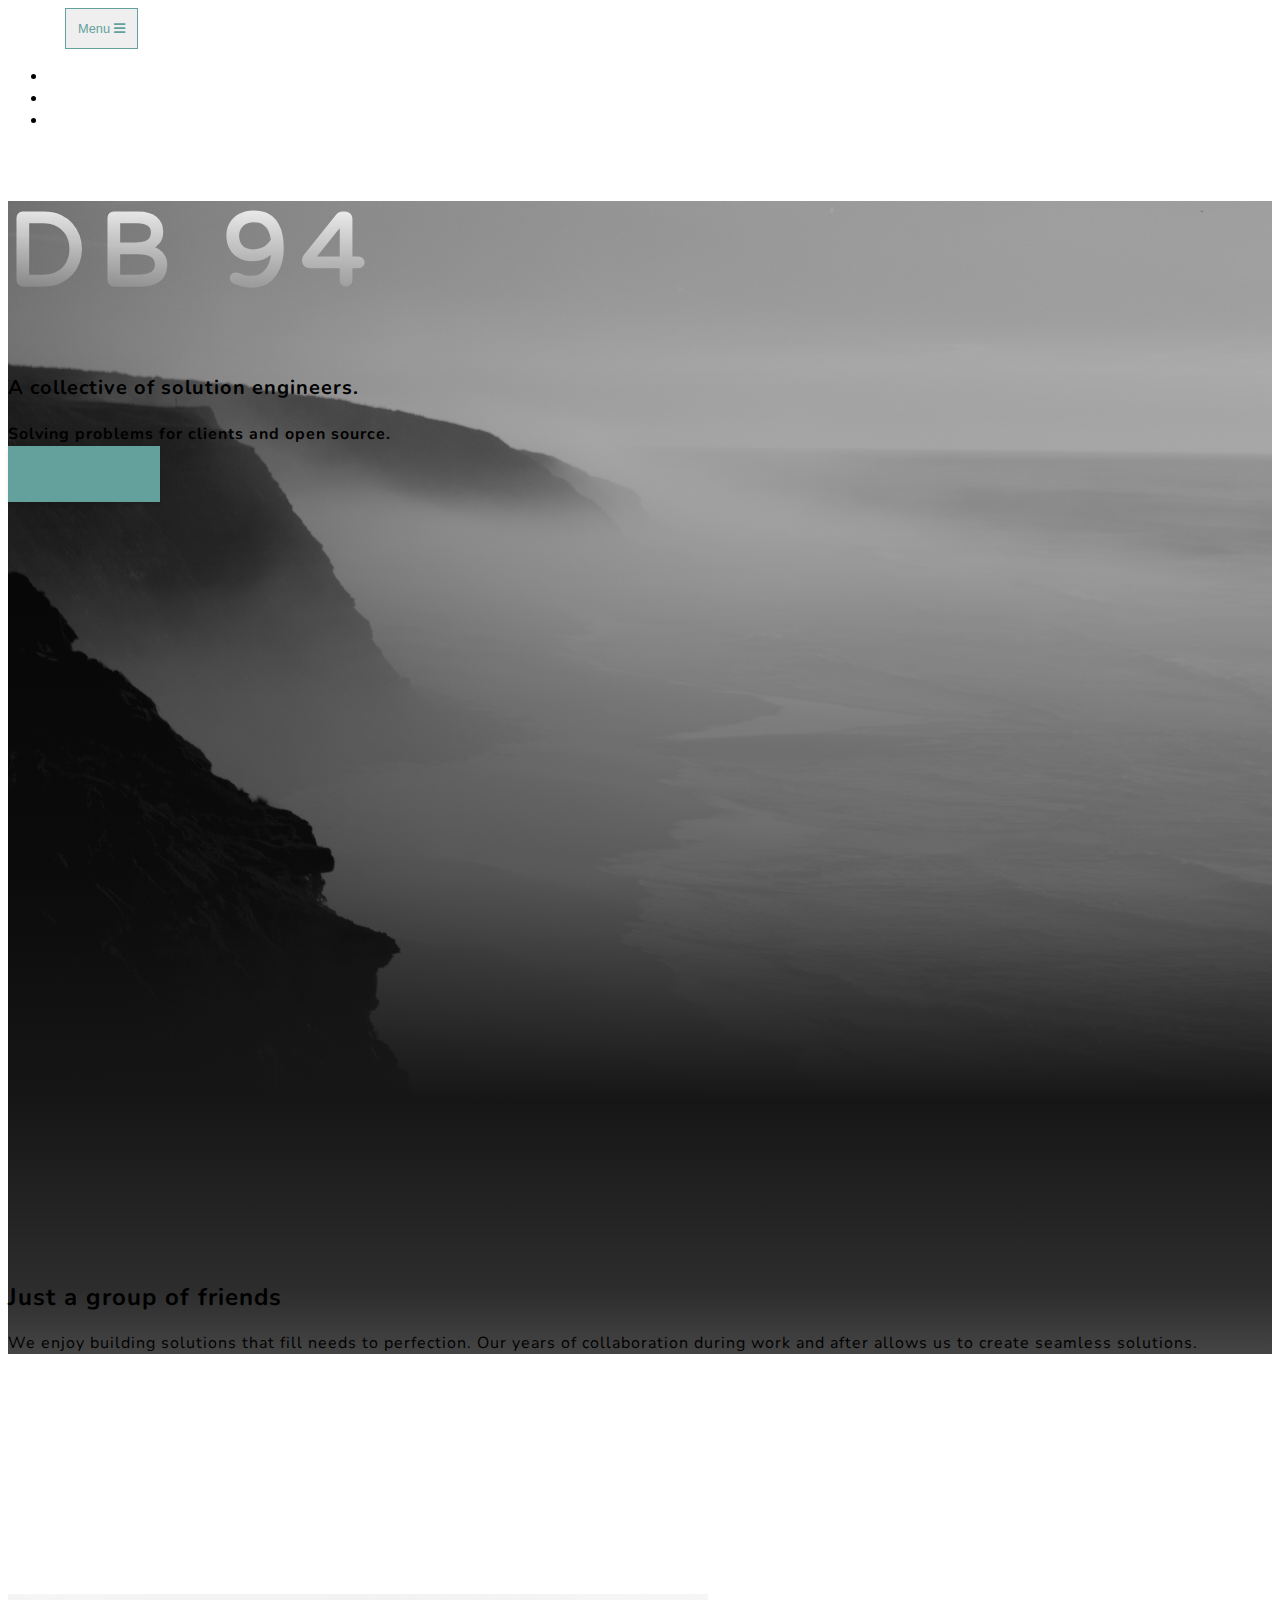
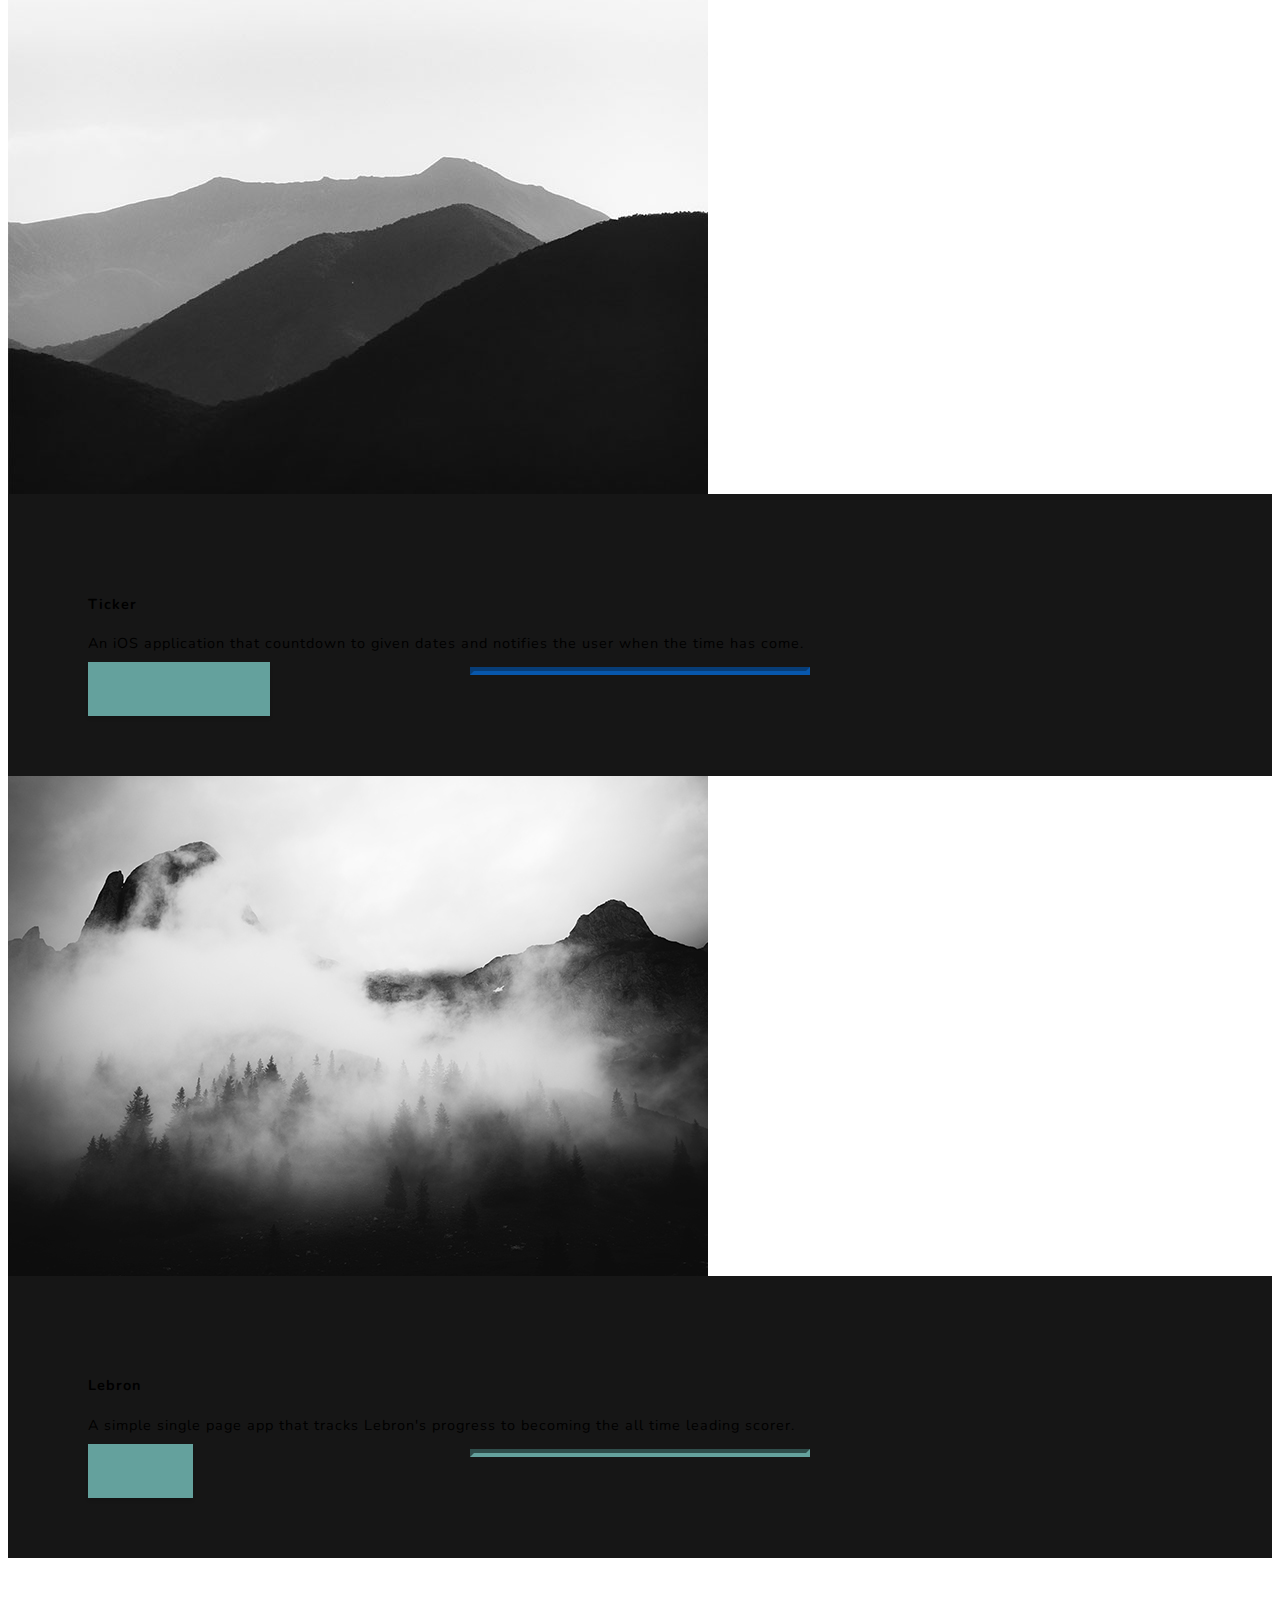
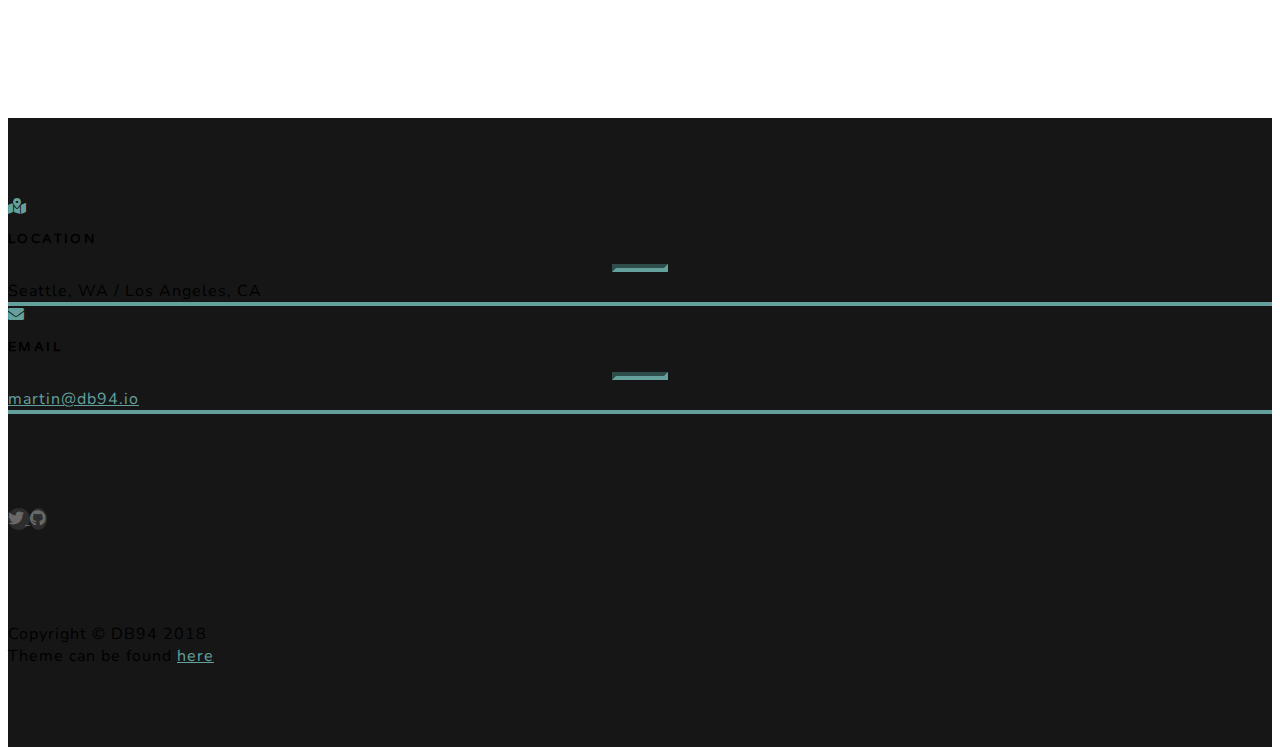
==== commit 1f6d6599: "Add circleci and fix typo" ====
--- a/index.html
+++ b/index.html
@@ -55,7 +55,7 @@
           <div class="col-lg-8 mx-auto">
             <h2 class="text-white mb-4">Just a group of friends</h2>
             <p class="text-white-50">
-              We enjoy building solutions that fill needs to perfecgtion. Our years of collaboration during work and after allows us to create seamless solutions.
+              We enjoy building solutions that fill needs to perfection. Our years of collaboration during work and after allows us to create seamless solutions.
             </p>
           </div>
         </div>
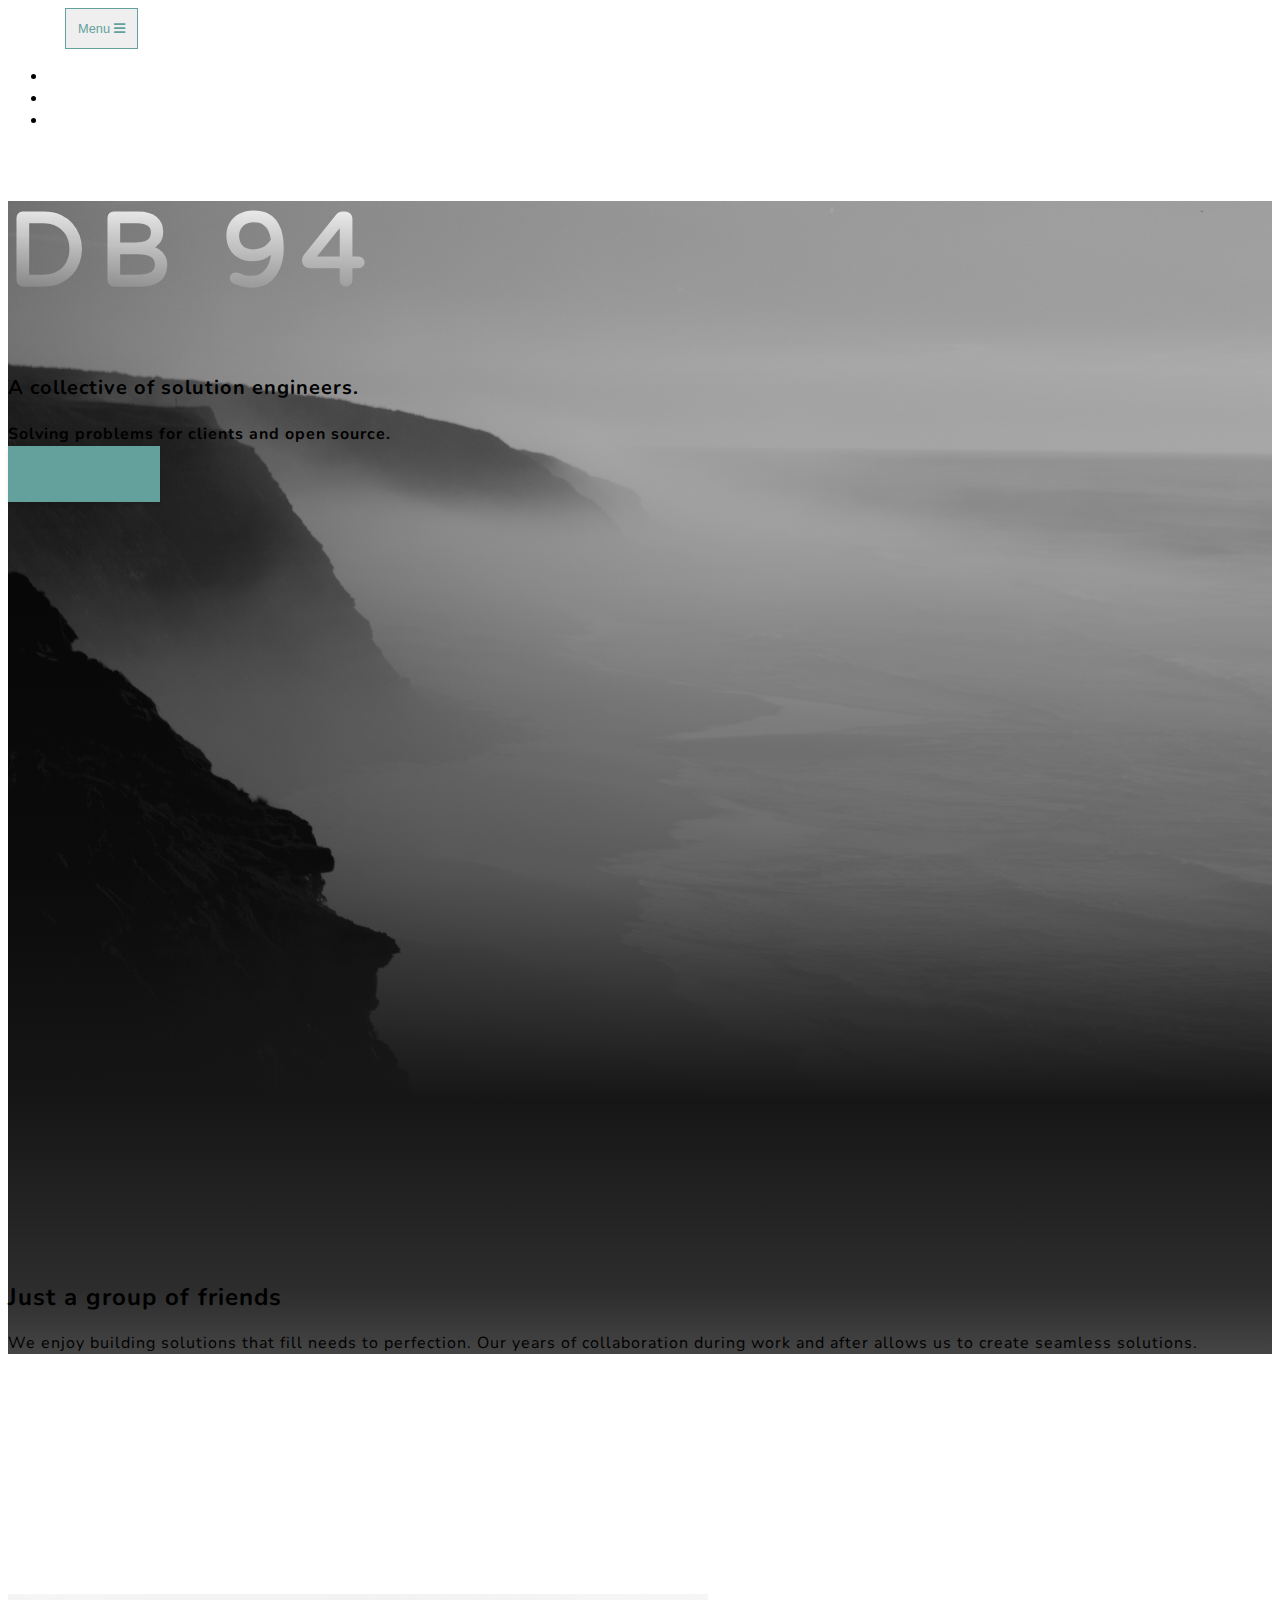
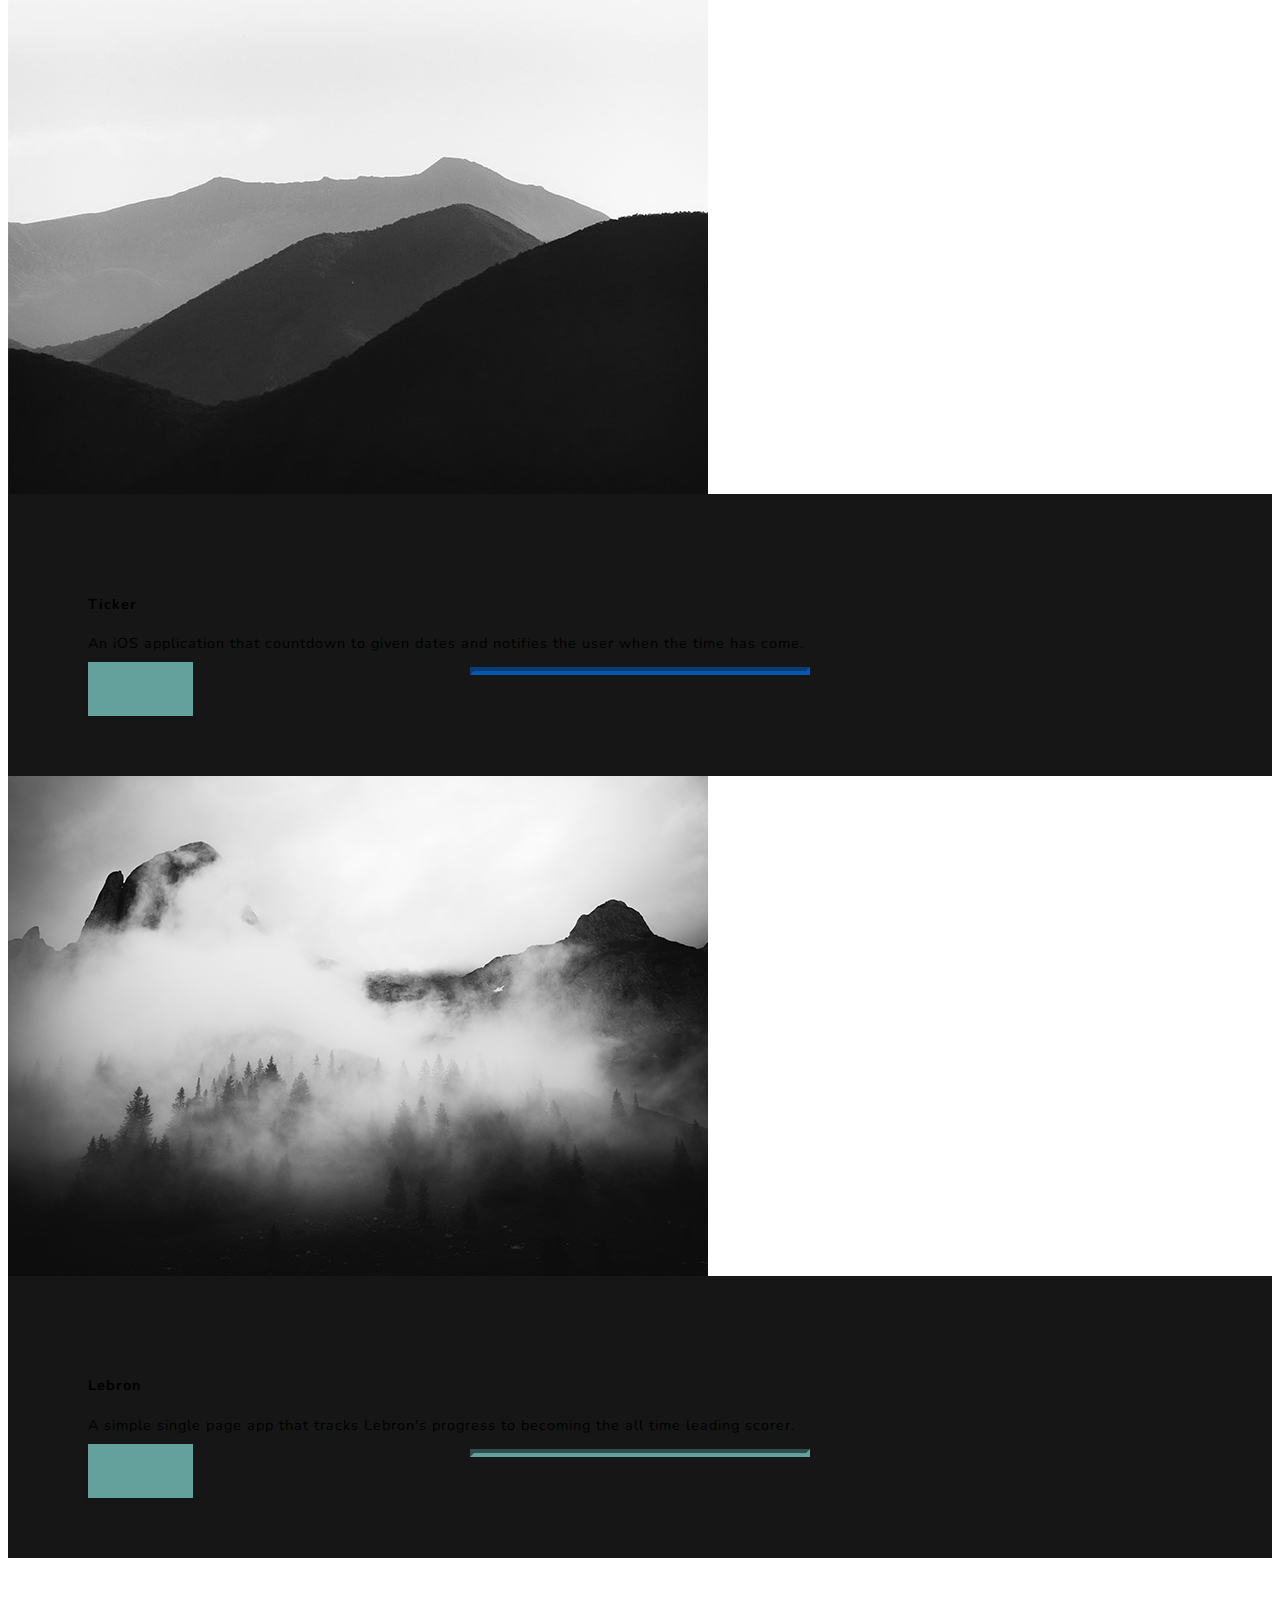
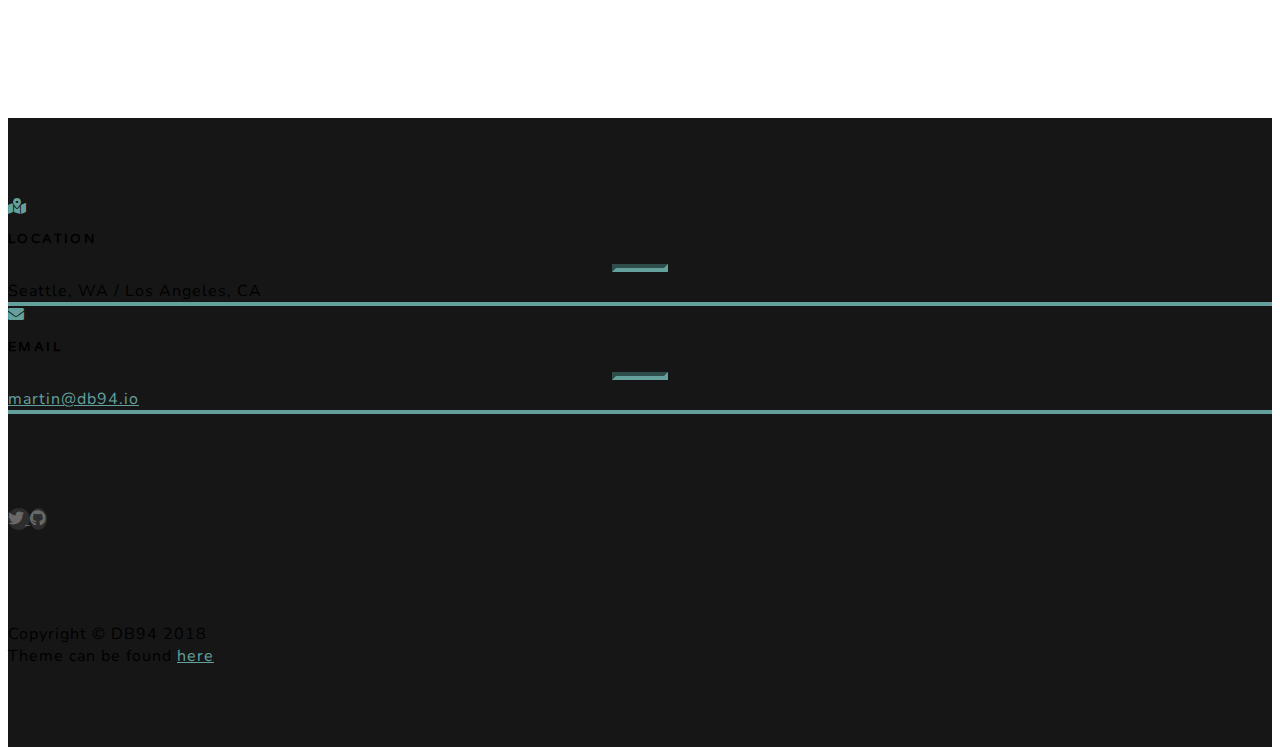
==== commit 408564ff: "Update ticker link" ====
--- a/index.html
+++ b/index.html
@@ -91,7 +91,7 @@
                   <h4 class="text-white">Ticker</h4>
                   <p class="mb-0 text-white-50">An iOS application that countdown to given dates and notifies the user when the time has come.</p>
                   <hr class="d-none d-lg-block mb-0 ml-0" style="border-color: #007bff !important; opacity: .65;">
-                  <a href="#" class="btn disabled btn-primary js-scroll-trigger" style="margin-top: 2rem;">Coming Soon</a>
+                  <a href="https://ticker.db94.io" class="btn btn-primary js-scroll-trigger" style="margin-top: 2rem;">View</a>
                 </div>
               </div>
             </div>
